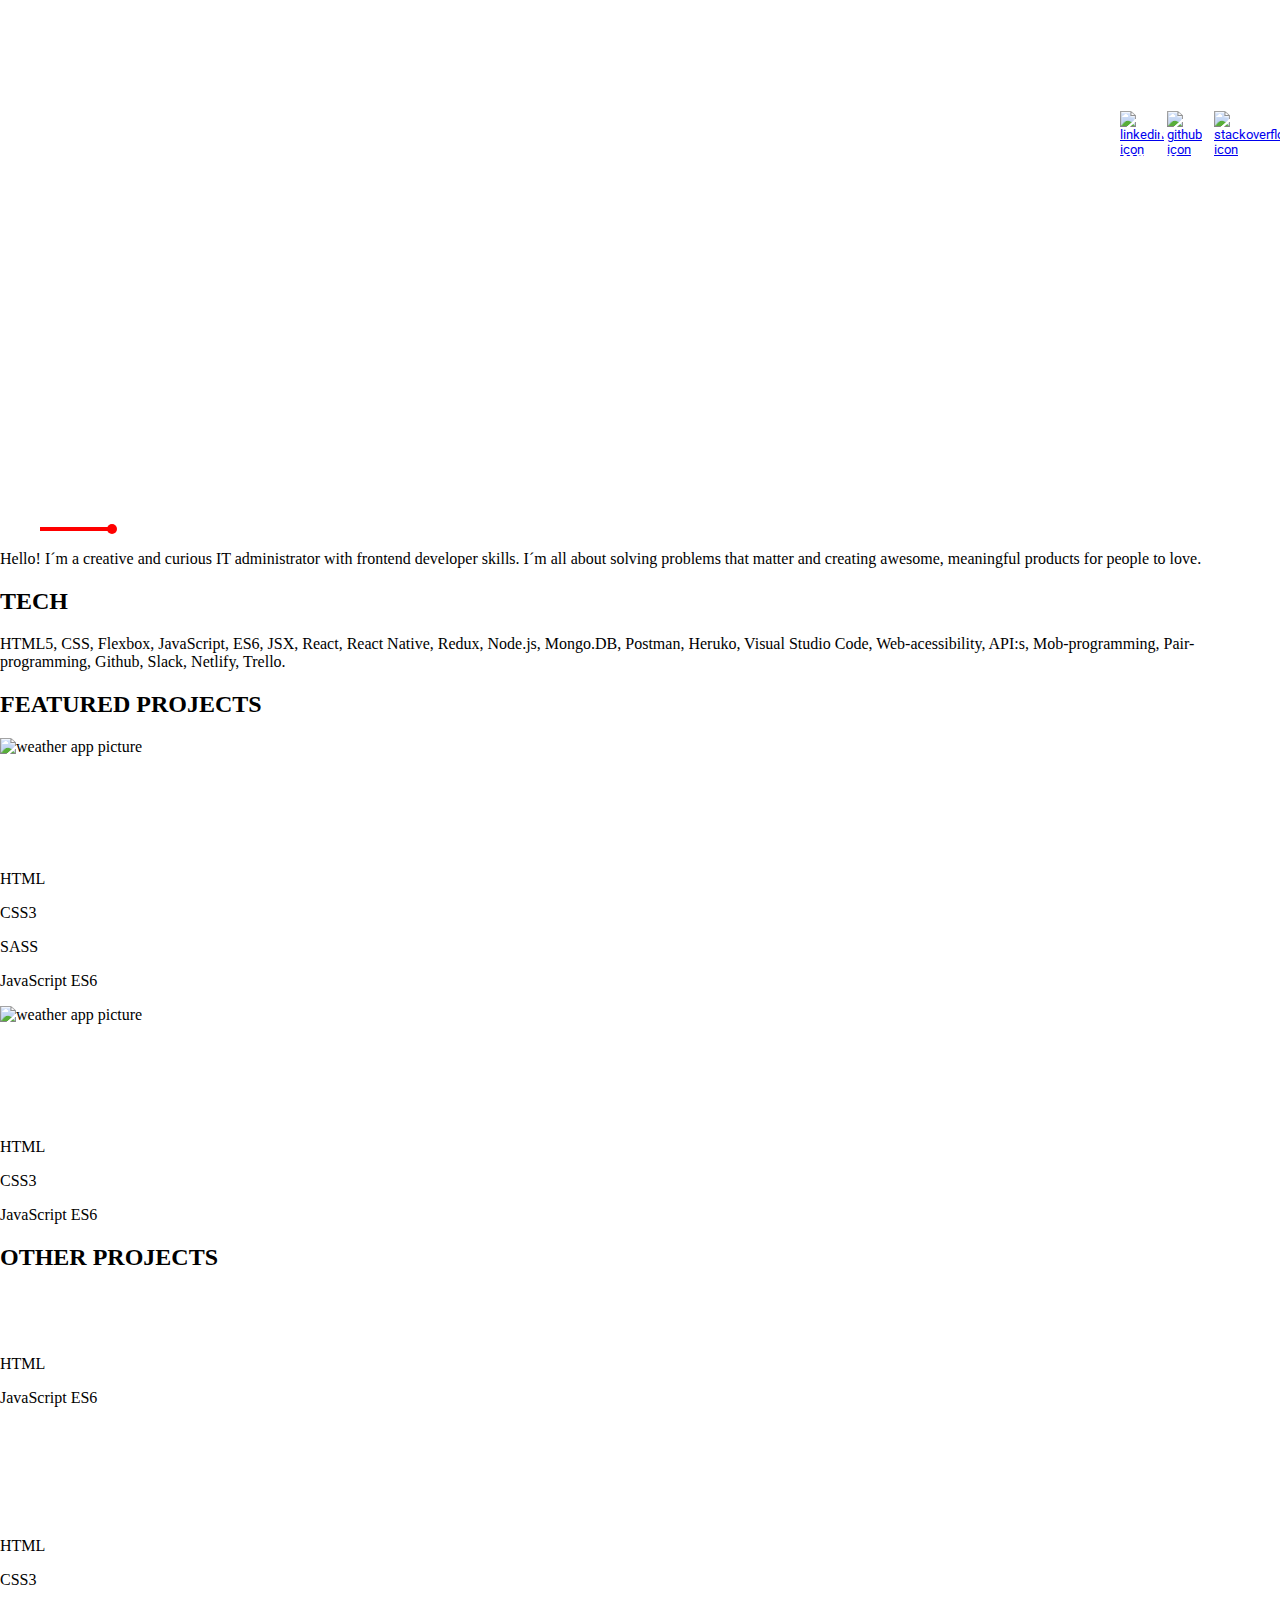
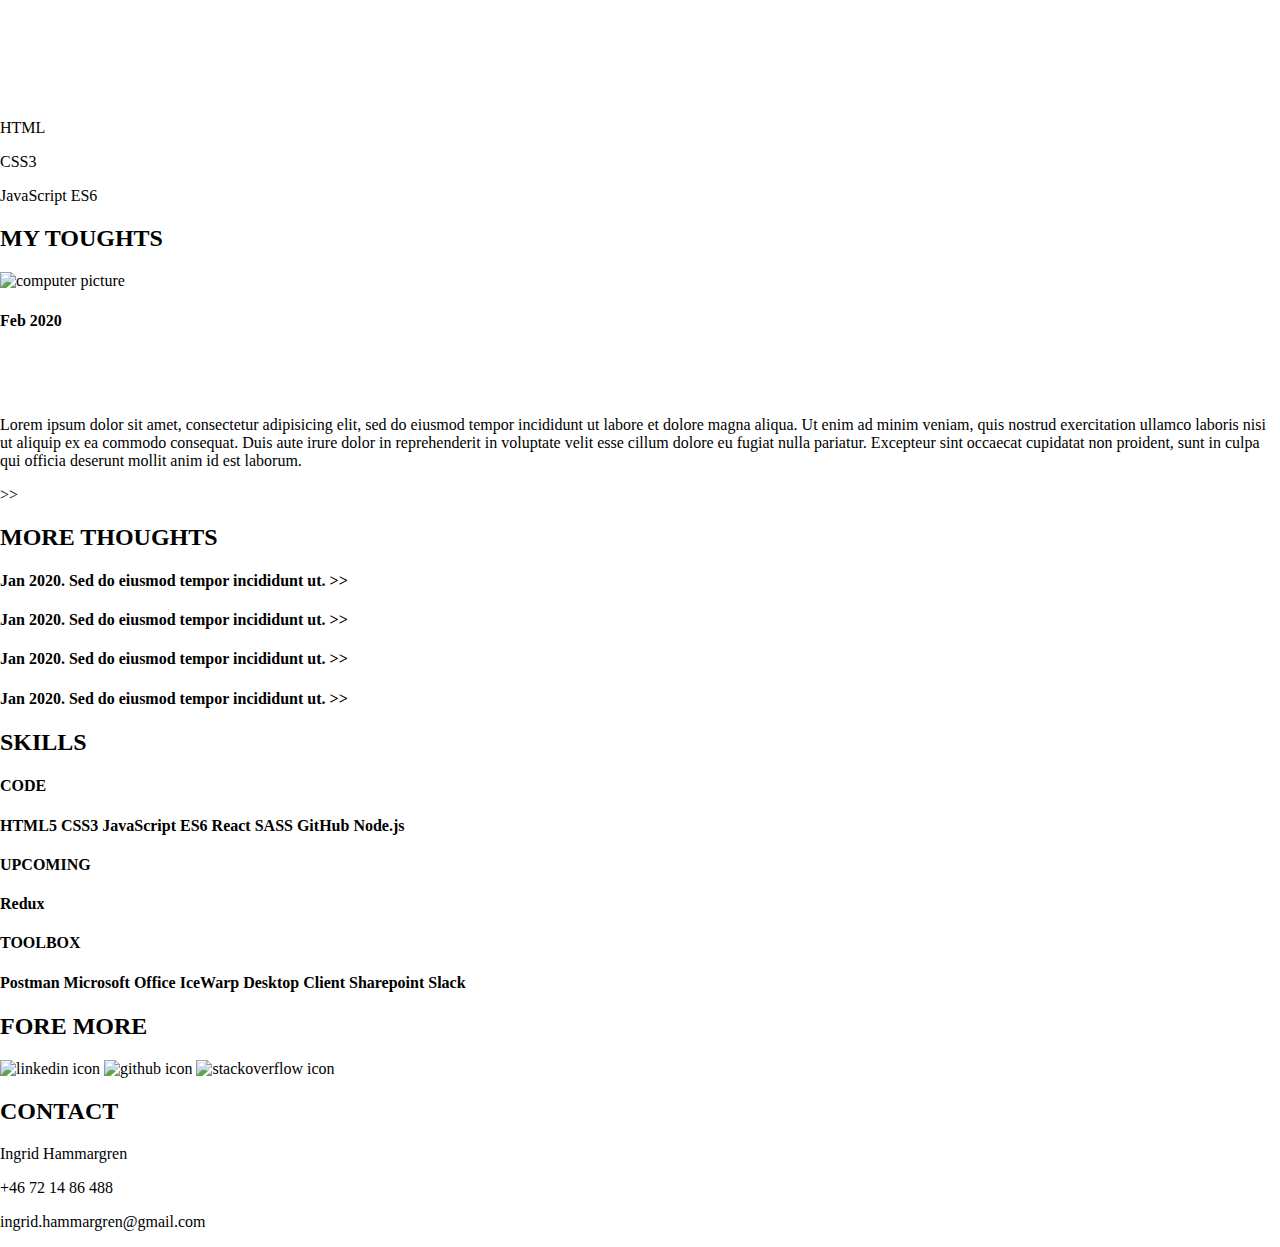
==== Code/index.html @ b9e6679a "added links to header-icons" ====
<!DOCTYPE html>
<html lang="en">

<head>
  <meta charset="UTF-8">
  <meta name="viewport" content="width=device-width, initial-scale=1.0">
  <title>My portfolio</title>
  <link rel="stylesheet" href="style.css">
  <link href="https://fonts.googleapis.com/css?family=Montserrat|Roboto&display=swap" rel="stylesheet">
</head>

<body>

  <header>
    <div class="icons">
      <a class="icon" href="https://www.linkedin.com/in/ingrid-hammargren-bbab73195/"><img
          src="images/iconmonstr-linkedin-1.png" alt="linkedin icon"></a>
      <a class="icon" href="https://github.com/ingrid2019-ism"><img src="images/github.png" alt="github icon"></a>
      <a class="icon" href="https://stackoverflow.com/users/12673891/ingrid-hammargren"><img
          src="images/stackoverflow_icon.png" alt="stackoverflow icon"></a>
    </div>
    <div class="text-in-header">
      <div class="small-header">
        <h5>PORTFOLIO:</h5>
        <h5 class="bold">INGRID HAMMARGREN</h5>
      </div>
      <h1 class="style-heading">frontend developer</h1>
      <h3 class="bold">+ crazy catlady</h3>
    </div>
    <img class="profile-pic" src="images/profilbild (2).PNG" alt="profile picture">
  </header>

  <section class="summary-section">
    <figure>
      <div class="line"></div>
      <div class="circle"></div>
    </figure>
    <p>Hello! I´m a creative and curious IT administrator with frontend developer skills. I´m all about solving problems
      that matter and creating awesome, meaningful products for people to love.
    </p>
  </section>

  <section class="tech-section">
    <h2>TECH</h2>
    <p>HTML5, CSS, Flexbox, JavaScript, ES6, JSX, React, React Native, Redux, Node.js, Mongo.DB, Postman, Heruko, Visual
      Studio Code, Web-acessibility, API:s, Mob-programming, Pair-programming,
      Github, Slack, Netlify, Trello.
    </p>
  </section>

  <section class="featured-section">
    <h2>FEATURED PROJECTS</h2>
    <img src="images/weather_app.png" alt="weather app picture">
    <h3>WEATHER APP: Web app build in JavaScript using open weather API >></h3>
    <p>HTML</p>
    <p>CSS3</p>
    <p>SASS</p>
    <p>JavaScript ES6</p>
    <img src="images/weather_app.png" alt="weather app picture">
    <h3>CLUEDO GAME: A piece of the classic board game Cluedo build in JavaScript >></h3>
    <p>HTML</p>
    <p>CSS3</p>
    <p>JavaScript ES6</p>
  </section>

  <section class="other-projects">
    <h2>OTHER PROJECTS</h2>
    <h3>PIZZA BOT: A little text-based bot build in JavaScript >></h3>
    <p>HTML</p>
    <p>JavaScript ES6</p>
    <h3>BUSINESS SITE: A business one pager website build in HTML and CSS >></h3>
    <p>HTML</p>
    <p>CSS3</p>
    <h3>A PROJECT: Lorem ipsum dolor sit amet, consectetur adipisicing elit >> </h3>
    <p>HTML</p>
    <p>CSS3</p>
    <p>JavaScript ES6</p>
  </section>

  <section class="my-thoughts">
    <h2>MY TOUGHTS</h2>
    <img src="images/thoughts.png" alt="computer picture">
    <h4>Feb 2020</h4>
    <h3>How to stop being scared: Learning to love code</h3>
    <p>Lorem ipsum dolor sit amet, consectetur adipisicing elit, sed do eiusmod tempor incididunt ut labore et dolore
      magna aliqua. Ut enim ad minim veniam, quis nostrud exercitation ullamco laboris nisi ut aliquip ex ea commodo
      consequat.
      Duis aute irure dolor in reprehenderit in voluptate velit esse cillum dolore eu fugiat nulla pariatur. Excepteur
      sint
      occaecat cupidatat non proident, sunt in culpa qui officia deserunt mollit anim id est laborum.</p>
    <p>>></p>
    <h2>MORE THOUGHTS</h2>
    <h4>Jan 2020. Sed do eiusmod tempor incididunt ut. >></h4>
    <h4>Jan 2020. Sed do eiusmod tempor incididunt ut. >></h4>
    <h4>Jan 2020. Sed do eiusmod tempor incididunt ut. >></h4>
    <h4>Jan 2020. Sed do eiusmod tempor incididunt ut. >></h4>
  </section>

  <section class="skills-section">
    <h2>SKILLS</h2>
    <h4>CODE</h4>
    <h4>HTML5 CSS3 JavaScript ES6 React SASS GitHub Node.js</h4>
    <h4>UPCOMING</h4>
    <h4>Redux</h4>
    <h4>TOOLBOX </h4>
    <h4>Postman Microsoft Office IceWarp Desktop Client Sharepoint Slack</h4>
  </section>

  <section class="socialmedia-section">
    <h2>FORE MORE</h2>
    <img src="images/iconmonstr-linkedin-1_red.png" alt="linkedin icon">
    <img src="images/github_red.png" alt="github icon">
    <img src="images/stackoverflow_red.png" alt="stackoverflow icon">
  </section>

  <footer>
    <h2>CONTACT</h2>
    <p>Ingrid Hammargren</p>
    <p>+46 72 14 86 488</p>
    <p>ingrid.hammargren@gmail.com</p>
  </footer>

</body>

</html>
---- Code/style.css ----
/* font-family: 'Roboto', ;
    font-family: 'Montserrat', ;*/

body {
  margin: 0px;
}    

header {
  display: flex;
  flex-direction: column;
  align-items: flex-end;
  height: 508px;

  background-image: url("images/headerimg1.png");
  background-repeat: no-repeat, repeat;
  background: cover;
  position: relative;
  margin: 0px;
}

.icons {
  display: flex;
  justify-content: flex-end;
  height: 60px;
  padding-top: 100px;
  padding-right: 30px;
}  

.icon {
  width: 20px;
  height: 20px;
  padding: 8px;
  border: 3px solid #FFFFFF;
  border-radius: 50%;
  opacity: 1;
  margin-right: 5px;
}

.text-in-header {
  display: flex;
  flex-direction: column;
  align-items: flex-start;
}

.small-header {
  display: flex;
  
}



h3 {
  margin: 0px;
}

header, h1, h3 {
  color: #ffffff ;
  font-family: 'Montserrat';
  font-size: 40px;
  text-align: left;
} 

.style-heading {
  font-weight: bold;
  top: 196px;
  left: 41px;
  width: 212px;
  height: 95px;
  opacity: 1;
}  

header, h5 {
color:#ffffff ;
font-family: 'Roboto';
font-size: 24px;
margin: 0px;
}

header, h5 {
  font-size: 13px;
}

.bold {
  font-weight: bold;
}

.profile-pic {
  height: 162px;
  width: 162px;
  border-radius: 50%;
  border: 3px white solid;
}


figure {
  width: 80px;
  display: flex;
  align-items: center;
}

.line {
  width: 70px;
  height: 4px;
  background: red;
}

.circle {
  width: 10px;
  height: 10px;
  border-radius: 50%;
  background: red;
  margin-left: -3px;
}
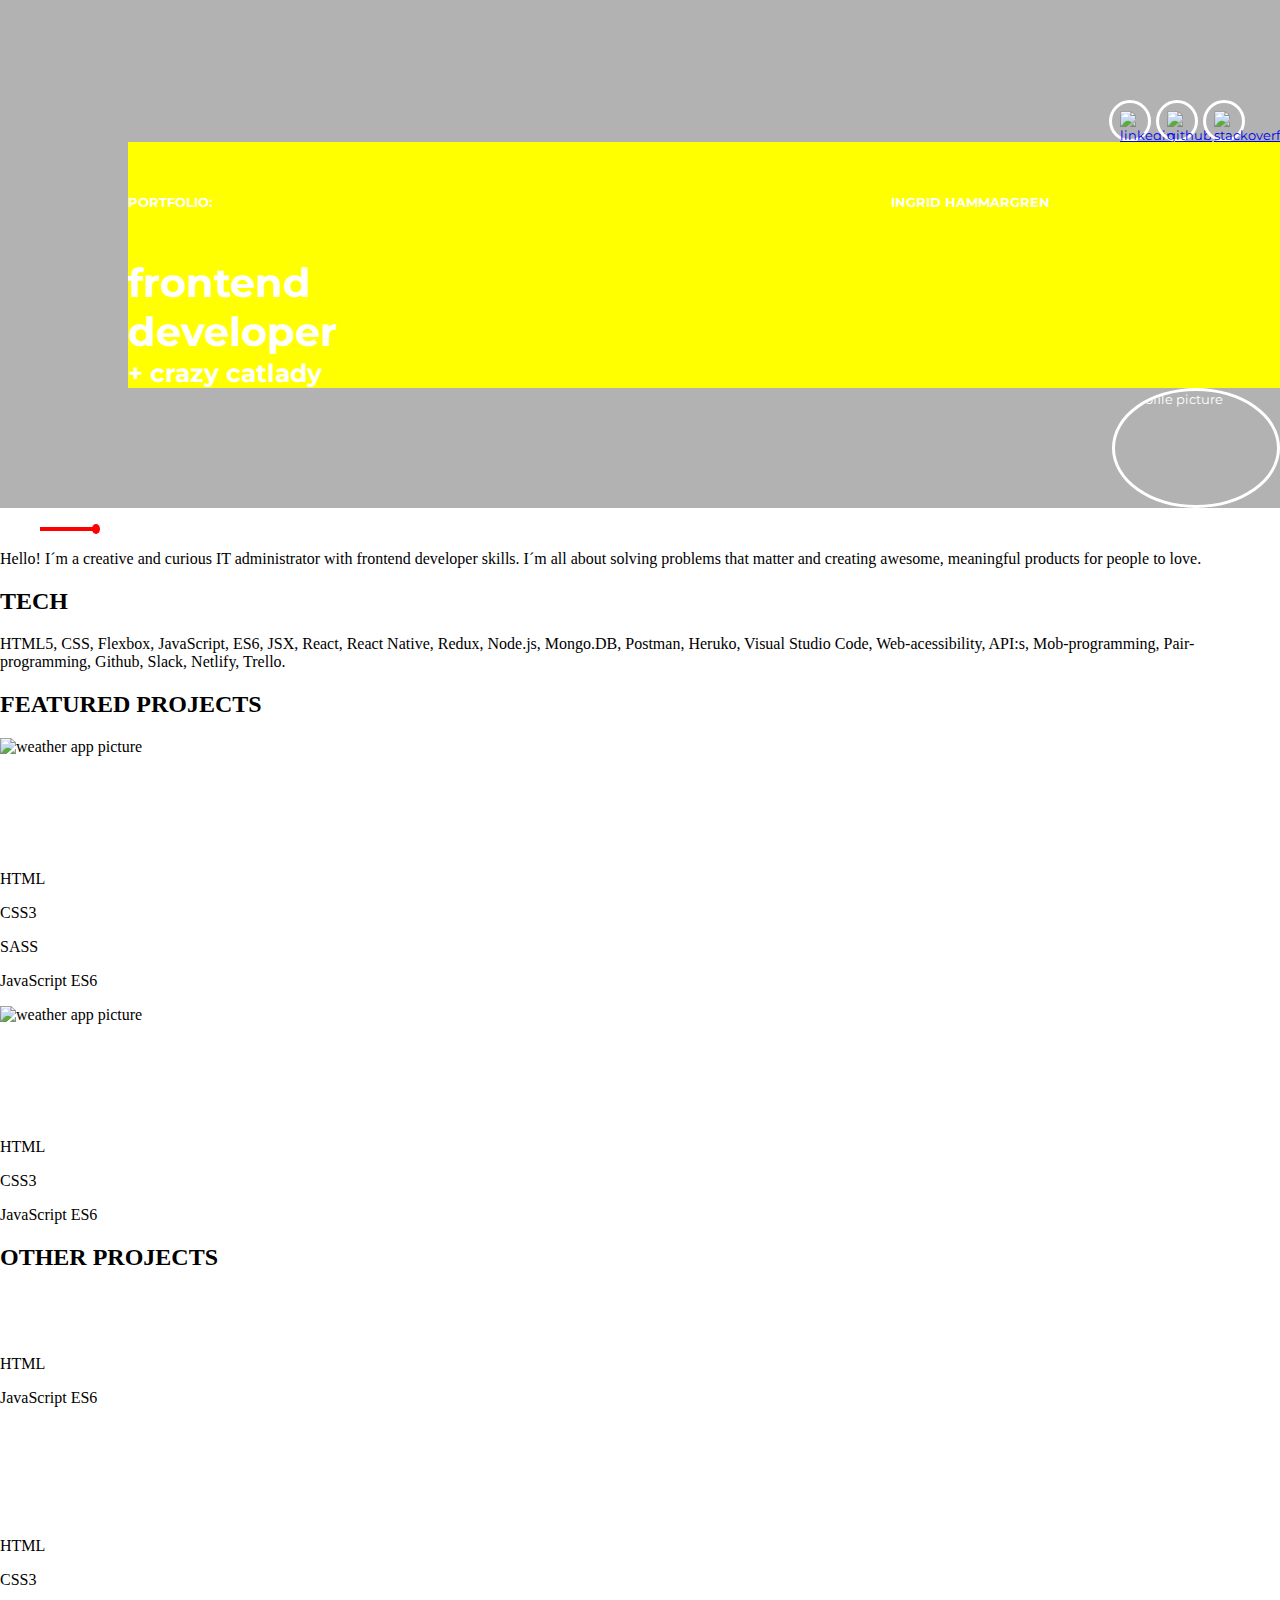
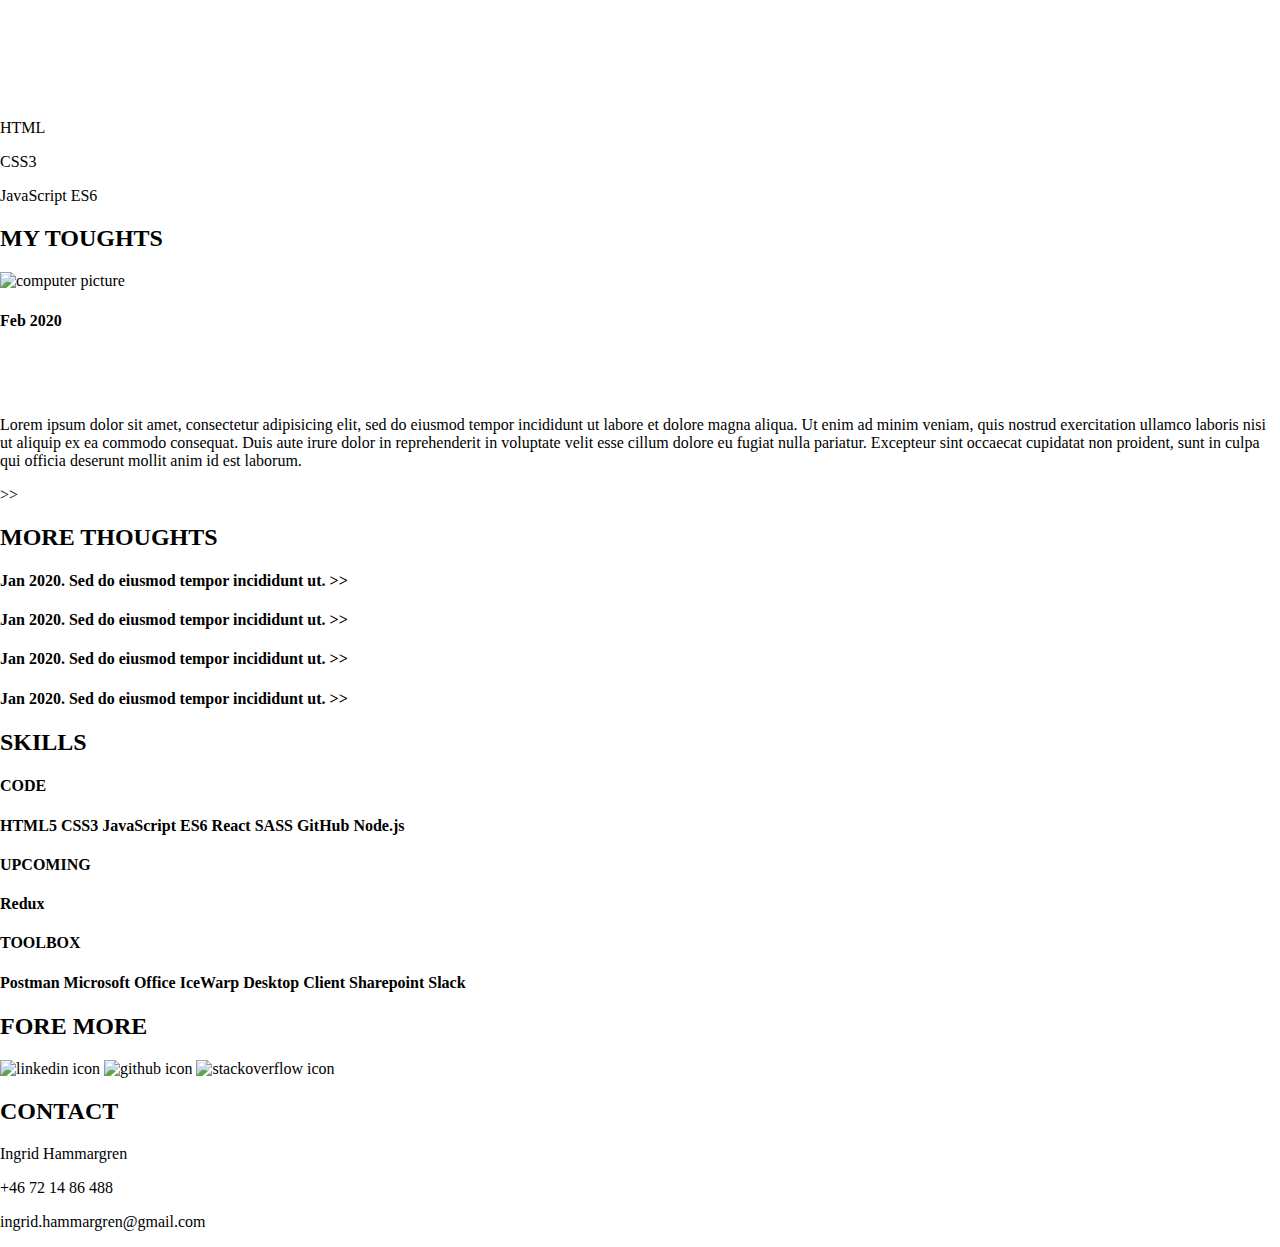
==== commit 5a64f19e: "added some styling to the header" ====
--- a/Code/index.html
+++ b/Code/index.html
@@ -22,7 +22,7 @@
     <div class="text-in-header">
       <div class="small-header">
         <h5>PORTFOLIO:</h5>
-        <h5 class="bold">INGRID HAMMARGREN</h5>
+        <h5>INGRID HAMMARGREN</h5>
       </div>
       <h1 class="style-heading">frontend developer</h1>
       <h3 class="bold">+ crazy catlady</h3>
@@ -31,11 +31,13 @@
   </header>
 
   <section class="summary-section">
-    <figure>
-      <div class="line"></div>
-      <div class="circle"></div>
-    </figure>
-    <p>Hello! I´m a creative and curious IT administrator with frontend developer skills. I´m all about solving problems
+
+    <p>
+      <figure>
+        <div class="line"></div>
+        <div class="circle"></div>
+      </figure>Hello! I´m a creative and curious IT administrator with frontend developer skills. I´m all about solving
+      problems
       that matter and creating awesome, meaningful products for people to love.
     </p>
   </section>
--- a/Code/style.css
+++ b/Code/style.css
@@ -11,12 +11,13 @@
   flex-direction: column;
   align-items: flex-end;
   height: 508px;
-
-  background-image: url("images/headerimg1.png");
+  background: linear-gradient(rgba(0, 0, 0, 0.3), rgba(0, 0, 0, 0.3)), url(images/headerimg1.png);
   background-repeat: no-repeat, repeat;
   background: cover;
   position: relative;
   margin: 0px;
+  
+
 }
 
 .icons {
@@ -40,13 +41,20 @@
 .text-in-header {
   display: flex;
   flex-direction: column;
-  align-items: flex-start;
+  justify-content: flex-start;
+  background-color: yellow;
+  width: 90%;
 }
 
 .small-header {
-  display: flex;
+display: flex;
+width: 80%;
+
+justify-content: space-between;
+margin-top: 30px;
+}
   
-}
+
 
 
 
@@ -68,6 +76,8 @@
   width: 212px;
   height: 95px;
   opacity: 1;
+  margin-bottom: 5px;
+}
 }  
 
 header, h5 {
@@ -83,6 +93,7 @@
 
 .bold {
   font-weight: bold;
+  font-size: 25px;
 }
 
 .profile-pic {
@@ -94,7 +105,7 @@
 
 
 figure {
-  width: 80px;
+  width: 60px;
   display: flex;
   align-items: center;
 }
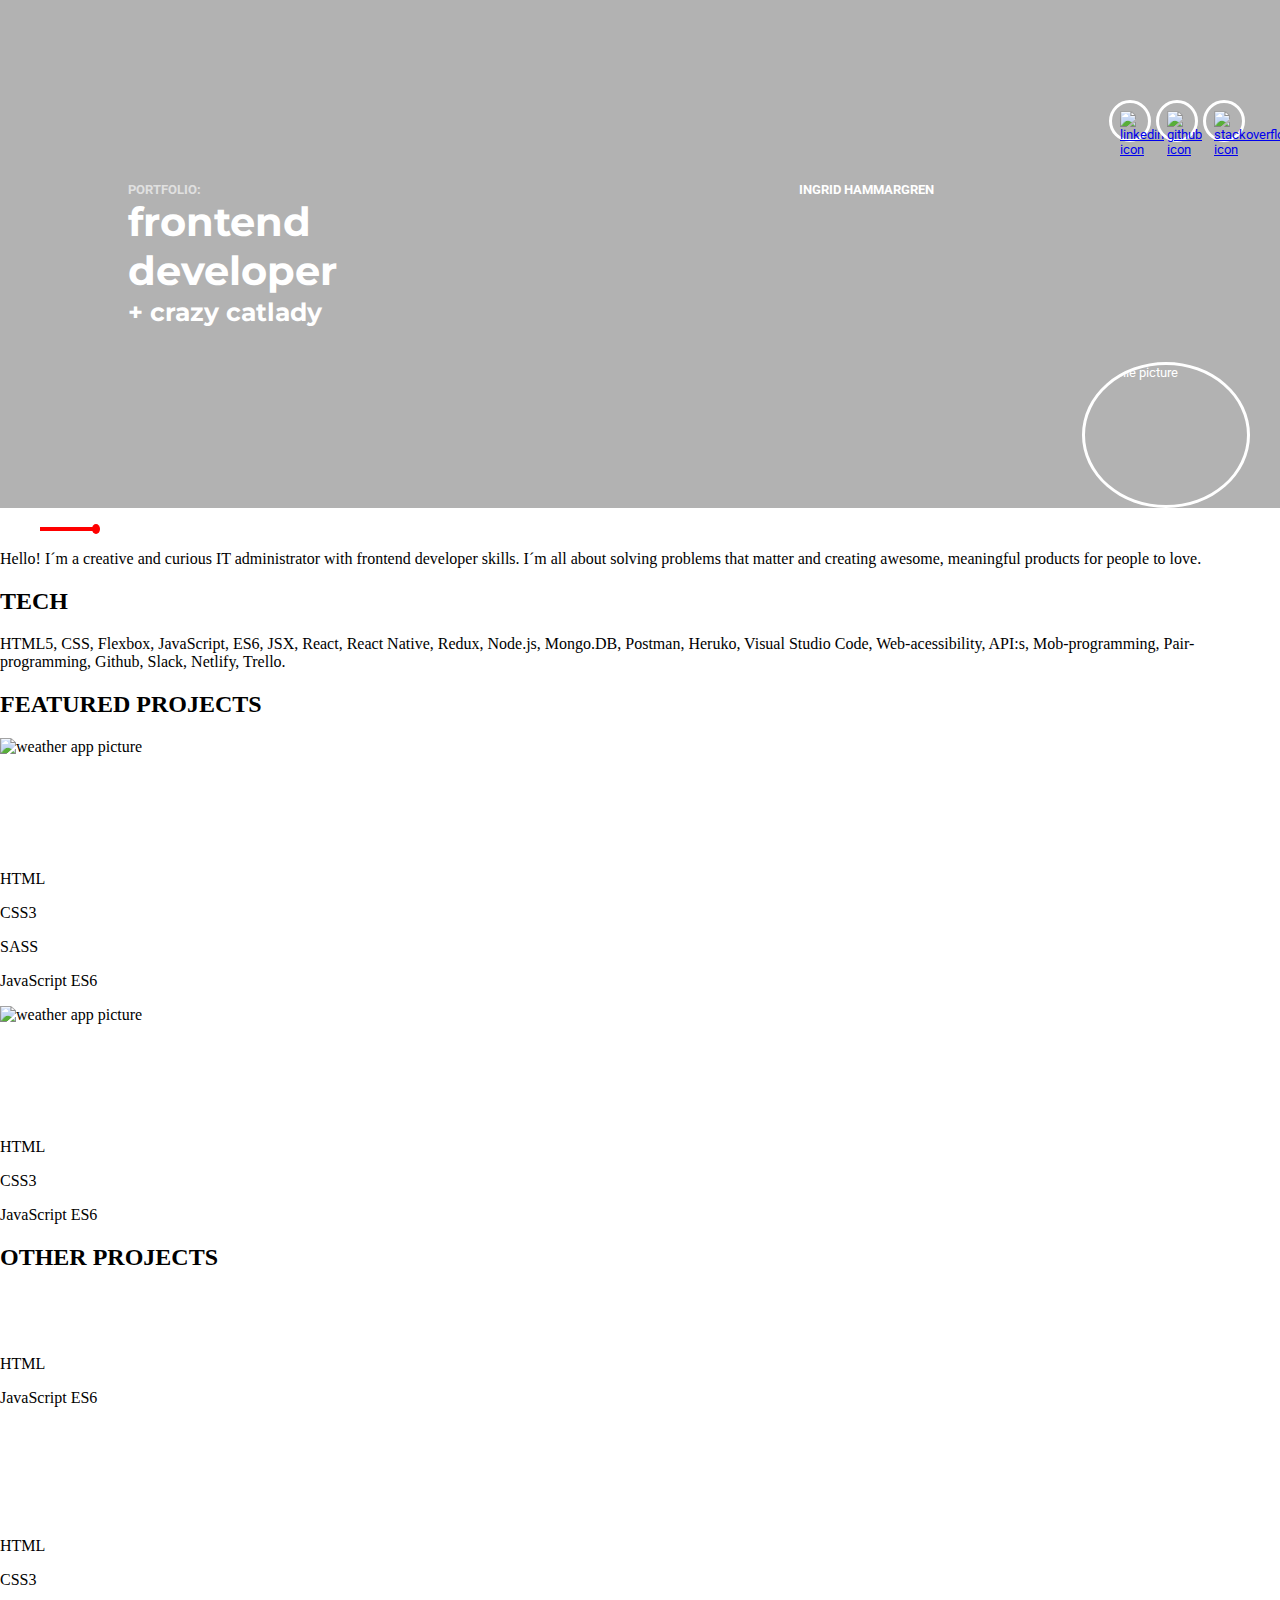
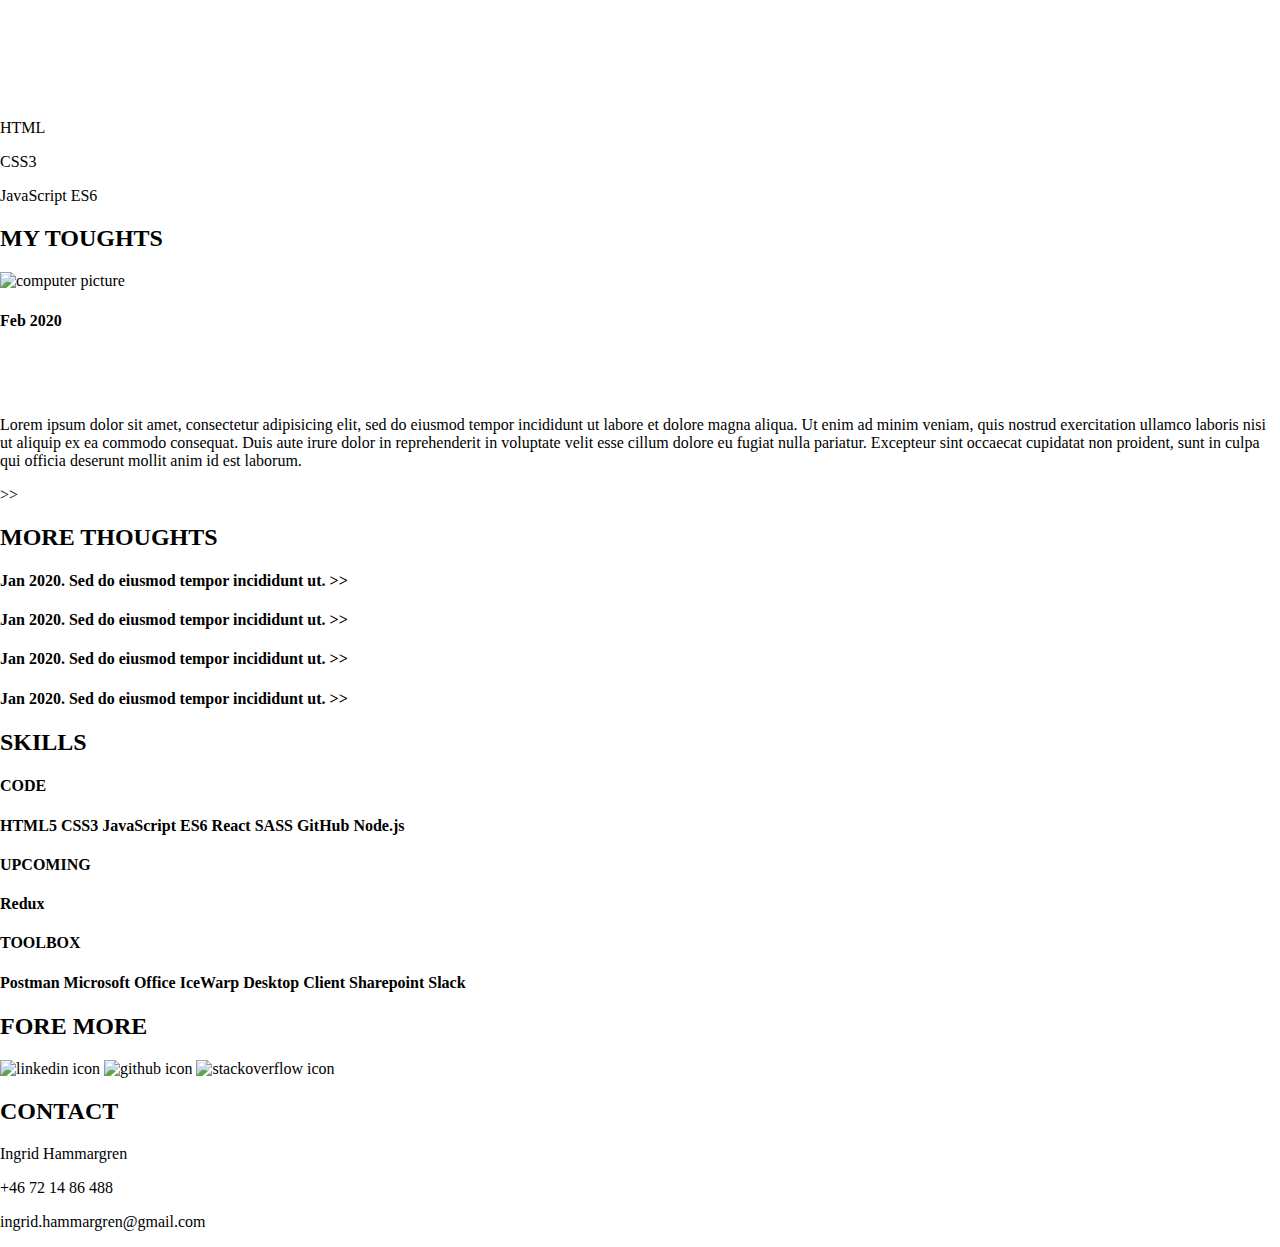
==== commit a262bca4: "done with header for mobile" ====
--- a/Code/index.html
+++ b/Code/index.html
@@ -21,7 +21,7 @@
     </div>
     <div class="text-in-header">
       <div class="small-header">
-        <h5>PORTFOLIO:</h5>
+        <h5 class="opacity">PORTFOLIO:</h5>
         <h5>INGRID HAMMARGREN</h5>
       </div>
       <h1 class="style-heading">frontend developer</h1>
--- a/Code/style.css
+++ b/Code/style.css
@@ -42,19 +42,22 @@
   display: flex;
   flex-direction: column;
   justify-content: flex-start;
-  background-color: yellow;
+ 
   width: 90%;
 }
 
 .small-header {
+
 display: flex;
-width: 80%;
-
+width: 70%;
+align-items: flex-start;
 justify-content: space-between;
 margin-top: 30px;
 }
   
-
+.opacity {
+  opacity: 60%;
+}
 
 
 
@@ -70,15 +73,19 @@
 } 
 
 .style-heading {
+  
   font-weight: bold;
   top: 196px;
   left: 41px;
   width: 212px;
   height: 95px;
   opacity: 1;
+  margin-top: 0px;
   margin-bottom: 5px;
 }
-}  
+ .small-header, h5 {
+
+ }
 
 header, h5 {
 color:#ffffff ;
@@ -97,10 +104,14 @@
 }
 
 .profile-pic {
+ 
   height: 162px;
   width: 162px;
   border-radius: 50%;
   border: 3px white solid;
+  margin-right: 30px;
+  margin-top: 35px;
+ 
 }
 
 
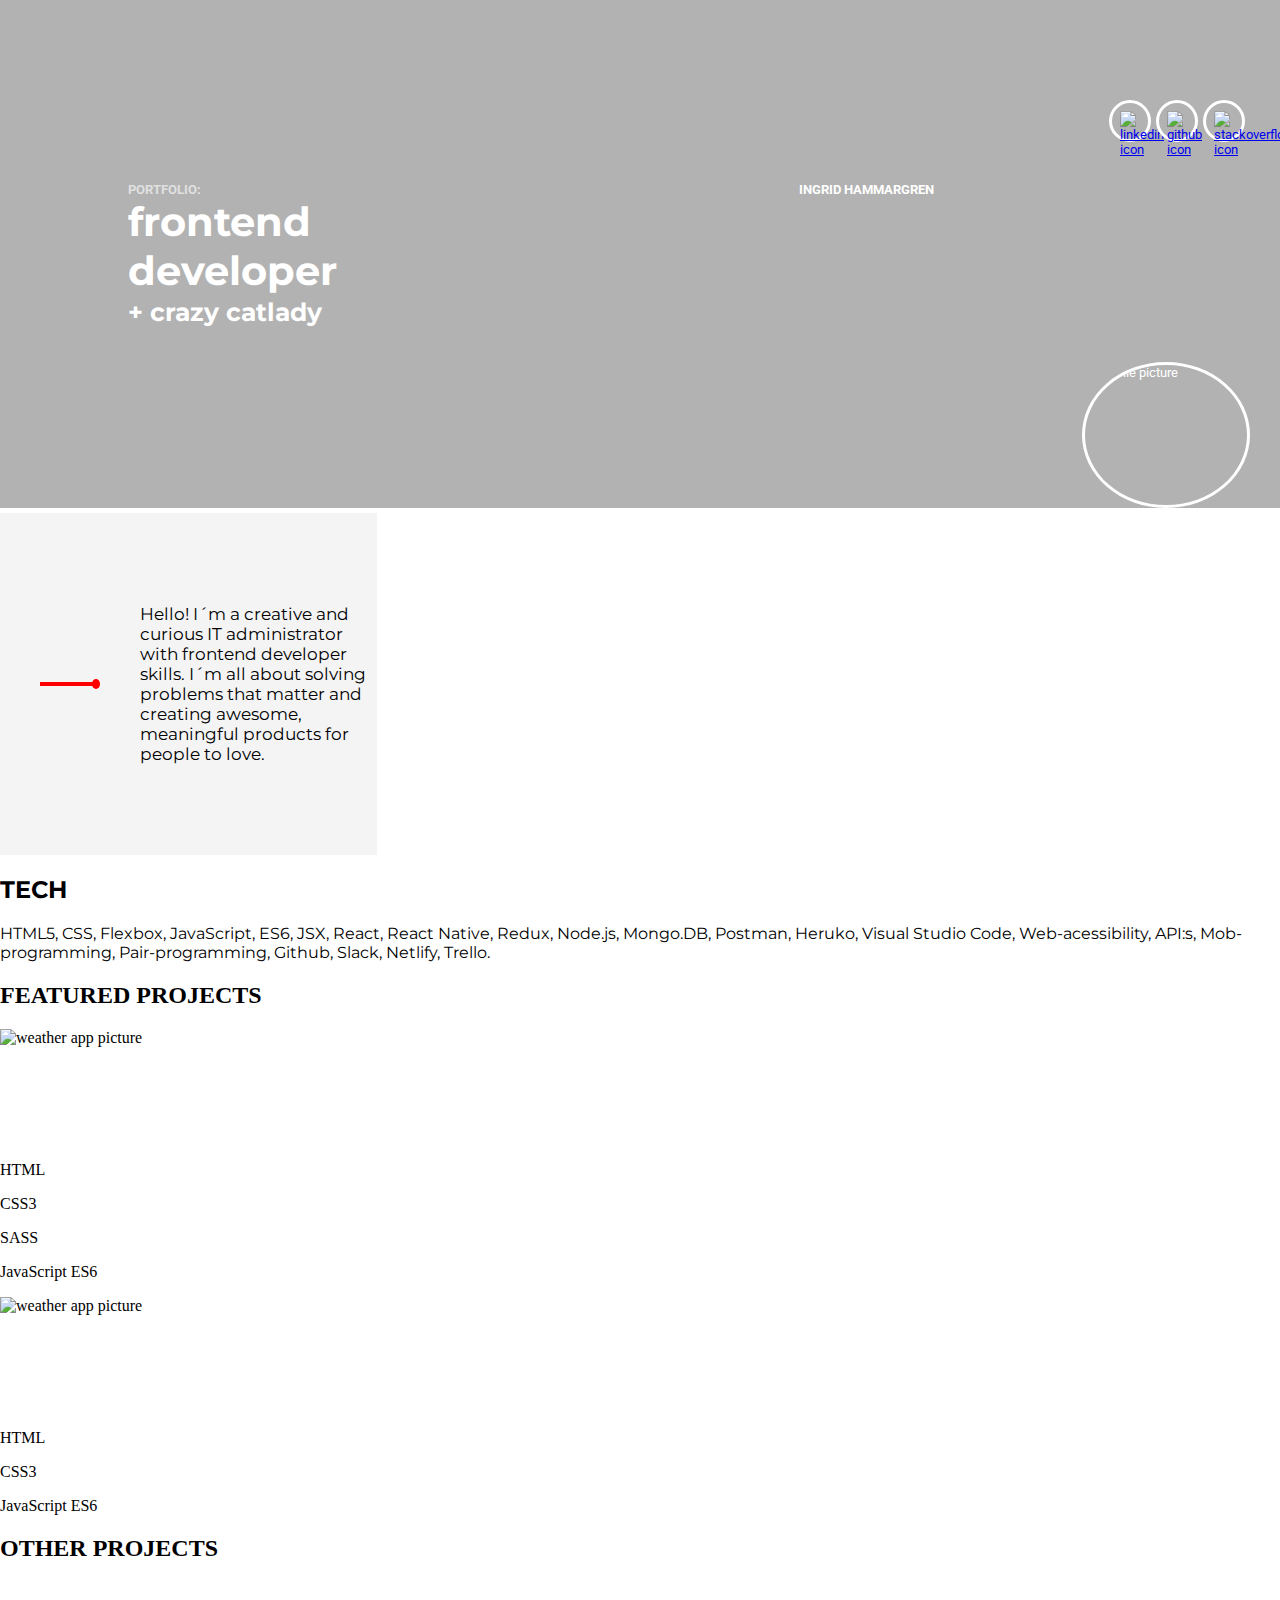
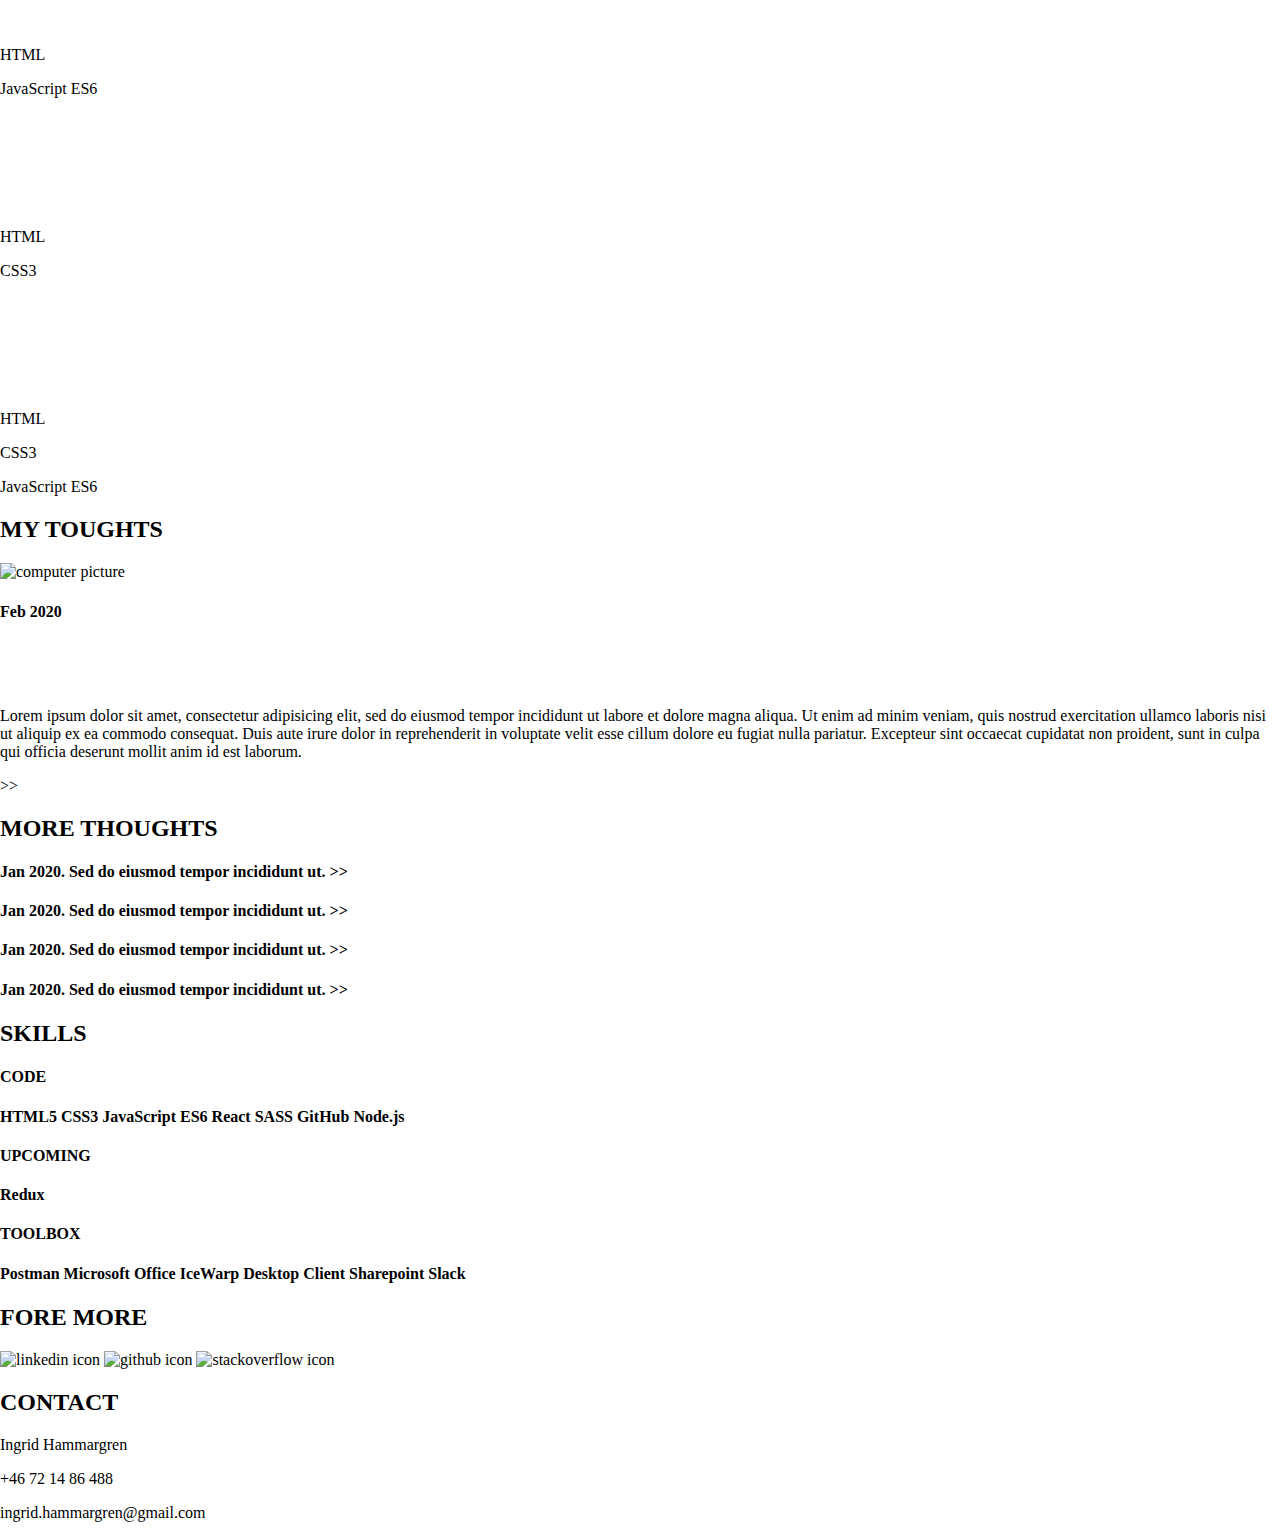
==== commit 1f53fcc2: "started with styling of summery section" ====
--- a/Code/index.html
+++ b/Code/index.html
@@ -30,7 +30,7 @@
     <img class="profile-pic" src="images/profilbild (2).PNG" alt="profile picture">
   </header>
 
-  <section class="summary-section">
+  <section class="summary-section grey">
 
     <p>
       <figure>
@@ -42,7 +42,7 @@
     </p>
   </section>
 
-  <section class="tech-section">
+  <section class="tech-section red">
     <h2>TECH</h2>
     <p>HTML5, CSS, Flexbox, JavaScript, ES6, JSX, React, React Native, Redux, Node.js, Mongo.DB, Postman, Heruko, Visual
       Studio Code, Web-acessibility, API:s, Mob-programming, Pair-programming,
--- a/Code/style.css
+++ b/Code/style.css
@@ -83,9 +83,7 @@
   margin-top: 0px;
   margin-bottom: 5px;
 }
- .small-header, h5 {
-
- }
+ 
 
 header, h5 {
 color:#ffffff ;
@@ -116,6 +114,7 @@
 
 
 figure {
+
   width: 60px;
   display: flex;
   align-items: center;
@@ -133,4 +132,22 @@
   border-radius: 50%;
   background: red;
   margin-left: -3px;
-}+}
+
+.grey {
+  background: #F4F4F4;
+  display: flex;
+  align-items: center;
+  justify-items: center;
+  width: 377px;
+  height: 342px;
+  font-family: Montserrat;
+  font-size: 17px;
+  margin-top: 5px;
+}
+
+.red {
+  font-family: Montserrat;
+
+}
+
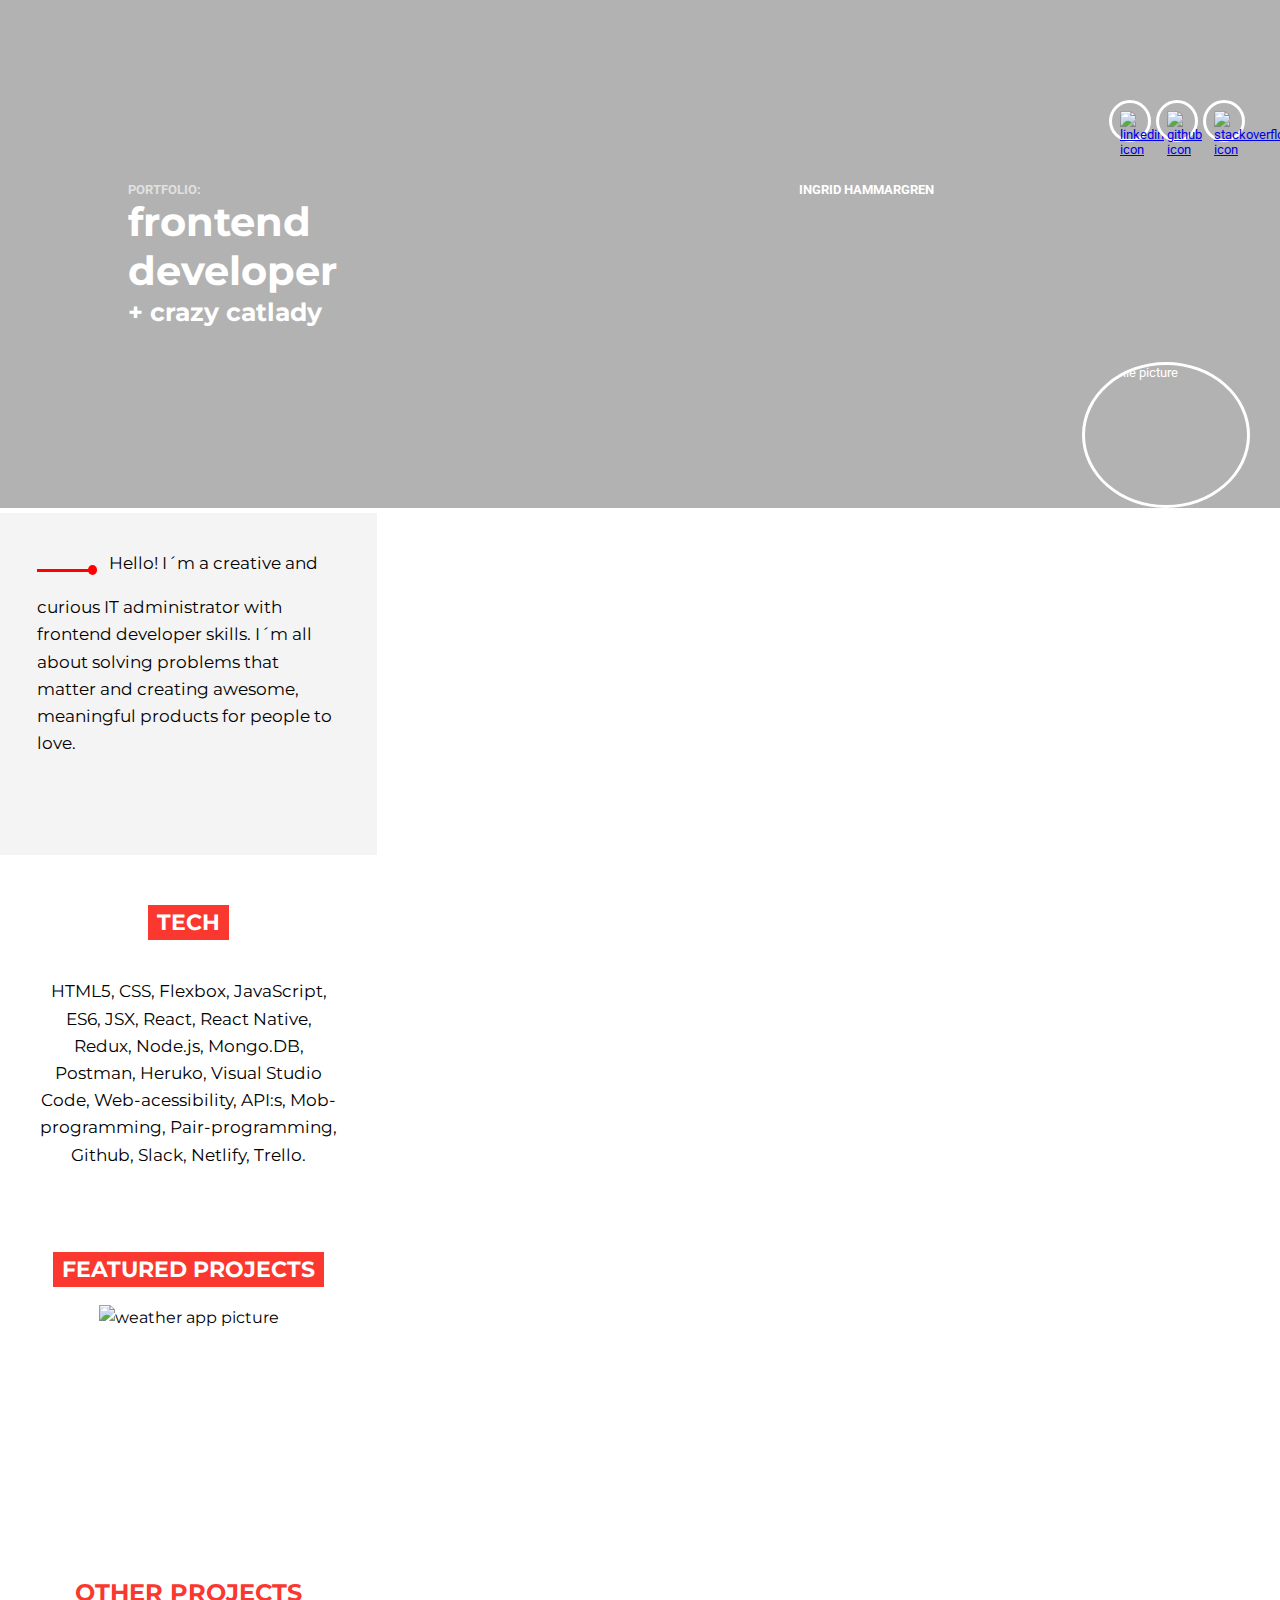
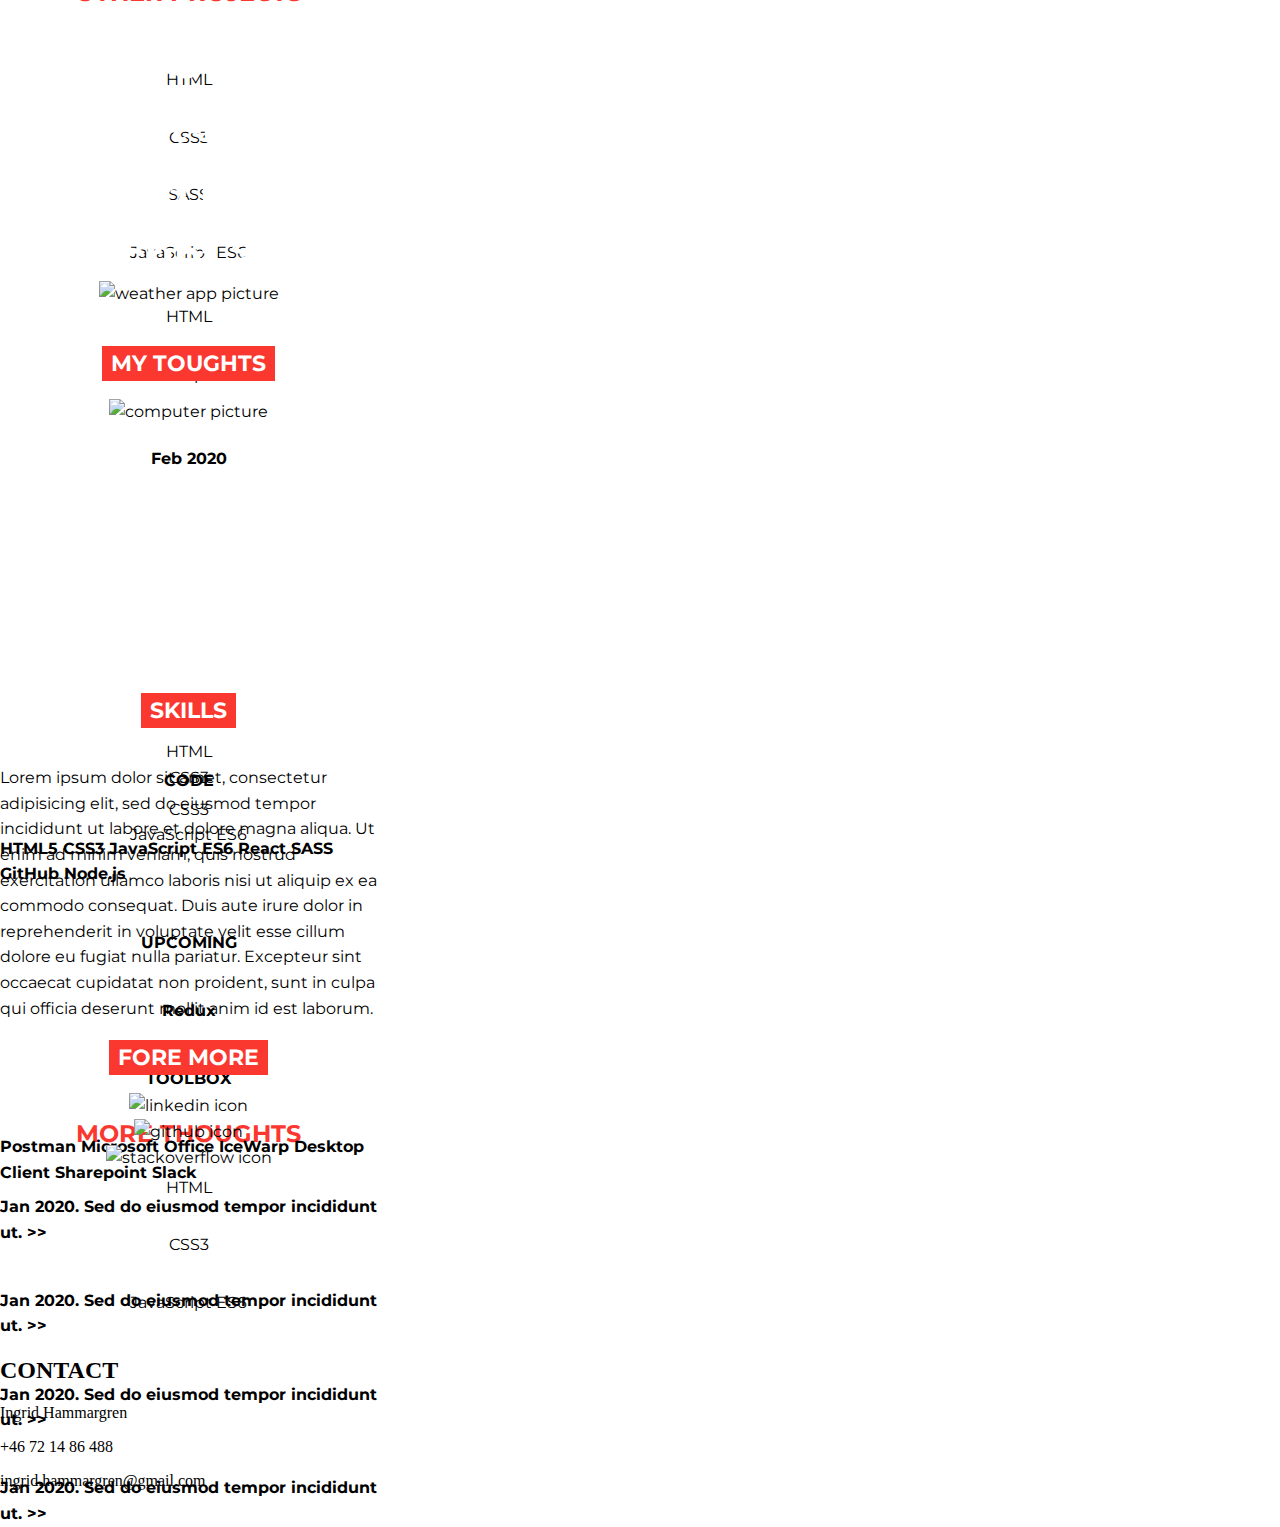
==== commit b3f7741f: "Started styling of headers/sections with same style" ====
--- a/Code/index.html
+++ b/Code/index.html
@@ -32,26 +32,34 @@
 
   <section class="summary-section grey">
 
-    <p>
-      <figure>
-        <div class="line"></div>
-        <div class="circle"></div>
-      </figure>Hello! I´m a creative and curious IT administrator with frontend developer skills. I´m all about solving
-      problems
-      that matter and creating awesome, meaningful products for people to love.
-    </p>
+
+
+    <div class="presentation">
+      <p class="decoration">
+        <figure>
+          <div class="line"></div>
+          <div class="circle"></div>
+        </figure>Hello! I´m a creative and
+      </p>
+      <p>curious IT administrator with frontend developer skills. I´m all
+        about solving problems that matter and creating awesome, meaningful products for people to love.
+      </p>
+    </div>
+
   </section>
 
-  <section class="tech-section red">
-    <h2>TECH</h2>
-    <p>HTML5, CSS, Flexbox, JavaScript, ES6, JSX, React, React Native, Redux, Node.js, Mongo.DB, Postman, Heruko, Visual
+
+  <section class="tech-section">
+    <h2 class="red-background">TECH</h2>
+    <p class="section-content">HTML5, CSS, Flexbox, JavaScript, ES6, JSX, React, React Native, Redux, Node.js, Mongo.DB,
+      Postman, Heruko, Visual
       Studio Code, Web-acessibility, API:s, Mob-programming, Pair-programming,
       Github, Slack, Netlify, Trello.
     </p>
   </section>
 
   <section class="featured-section">
-    <h2>FEATURED PROJECTS</h2>
+    <h2 class="red-background">FEATURED PROJECTS</h2>
     <img src="images/weather_app.png" alt="weather app picture">
     <h3>WEATHER APP: Web app build in JavaScript using open weather API >></h3>
     <p>HTML</p>
@@ -66,7 +74,7 @@
   </section>
 
   <section class="other-projects">
-    <h2>OTHER PROJECTS</h2>
+    <h2 class="red-solid">OTHER PROJECTS</h2>
     <h3>PIZZA BOT: A little text-based bot build in JavaScript >></h3>
     <p>HTML</p>
     <p>JavaScript ES6</p>
@@ -80,7 +88,7 @@
   </section>
 
   <section class="my-thoughts">
-    <h2>MY TOUGHTS</h2>
+    <h2 class="red-background">MY TOUGHTS</h2>
     <img src="images/thoughts.png" alt="computer picture">
     <h4>Feb 2020</h4>
     <h3>How to stop being scared: Learning to love code</h3>
@@ -91,7 +99,7 @@
       sint
       occaecat cupidatat non proident, sunt in culpa qui officia deserunt mollit anim id est laborum.</p>
     <p>>></p>
-    <h2>MORE THOUGHTS</h2>
+    <h2 class="red-solid">MORE THOUGHTS</h2>
     <h4>Jan 2020. Sed do eiusmod tempor incididunt ut. >></h4>
     <h4>Jan 2020. Sed do eiusmod tempor incididunt ut. >></h4>
     <h4>Jan 2020. Sed do eiusmod tempor incididunt ut. >></h4>
@@ -99,7 +107,7 @@
   </section>
 
   <section class="skills-section">
-    <h2>SKILLS</h2>
+    <h2 class="red-background">SKILLS</h2>
     <h4>CODE</h4>
     <h4>HTML5 CSS3 JavaScript ES6 React SASS GitHub Node.js</h4>
     <h4>UPCOMING</h4>
@@ -109,7 +117,7 @@
   </section>
 
   <section class="socialmedia-section">
-    <h2>FORE MORE</h2>
+    <h2 class="red-background">FORE MORE</h2>
     <img src="images/iconmonstr-linkedin-1_red.png" alt="linkedin icon">
     <img src="images/github_red.png" alt="github icon">
     <img src="images/stackoverflow_red.png" alt="stackoverflow icon">
--- a/Code/style.css
+++ b/Code/style.css
@@ -113,16 +113,22 @@
 }
 
 
+
+
 figure {
 
   width: 60px;
   display: flex;
   align-items: center;
+  margin-right: 12px;
+  float: left;
+  margin-top: 15px;
+  margin-left: 0px;
 }
 
 .line {
-  width: 70px;
-  height: 4px;
+  width: 58px;
+  height: 3px;
   background: red;
 }
 
@@ -134,20 +140,57 @@
   margin-left: -3px;
 }
 
-.grey {
-  background: #F4F4F4;
+.presentation {
+  /*margin: 30px;*/
+ margin: 20px 37px;
+font-size: 17px;
+line-height: 1.6;
+text-align: left;
+}
+
+.decoration {
+  margin-top: 10px;
+}
+
+section {
   display: flex;
   align-items: center;
   justify-items: center;
+  flex-direction: column;
   width: 377px;
   height: 342px;
   font-family: Montserrat;
-  font-size: 17px;
   margin-top: 5px;
+  line-height: 1.6;
+
+  
 }
 
-.red {
-  font-family: Montserrat;
+.grey {
+  background: #F4F4F4;
+ 
+}
+
+.red-background {
+  background: #FA382F;
+  color:#FFFFFF;
+  font-size: 22px;
+  padding: 0px 9px;
+  margin-top: 45px;
+}
+
+.red-solid {
+  color: #FA382F;
+  
 
 }
 
+.section-content {
+  margin: 20px 37px;
+  font-size: 17px;
+  line-height: 1.6;
+  
+}
+ .tech-section {
+   text-align: center;
+ }
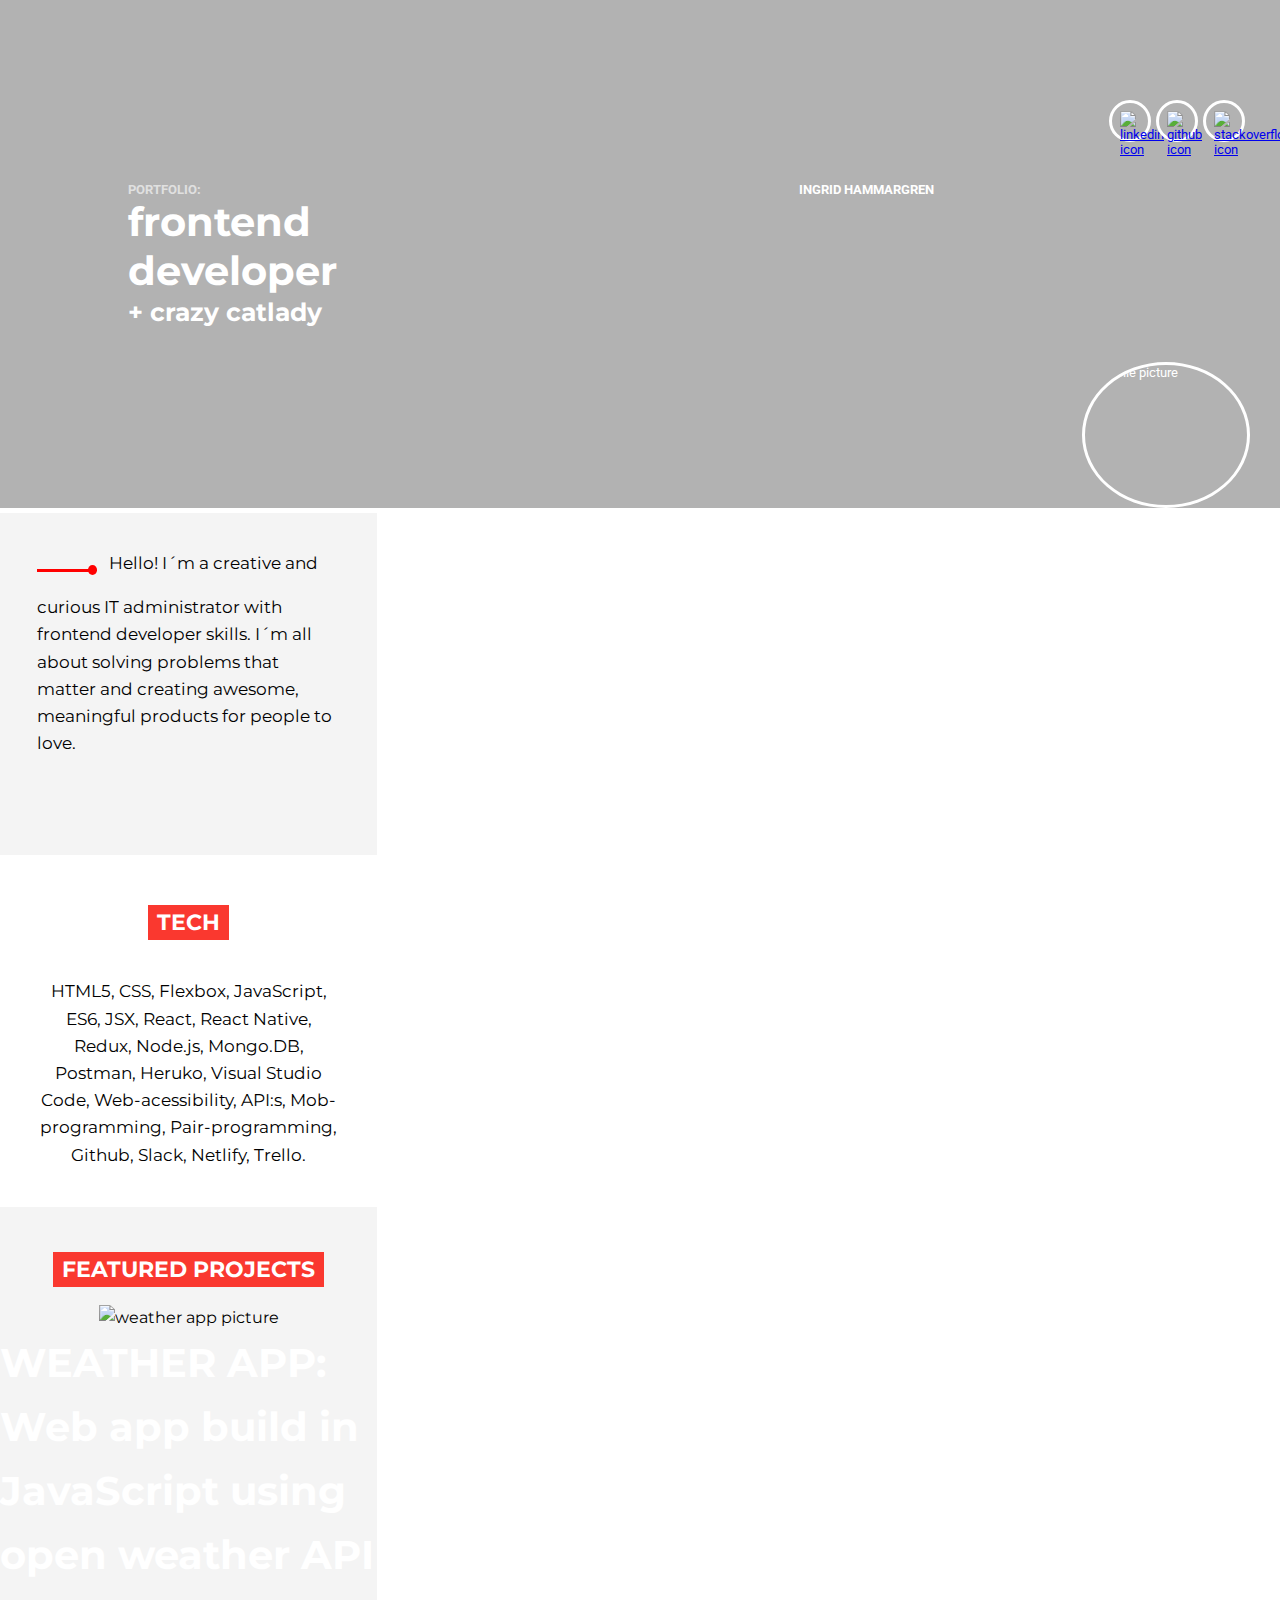
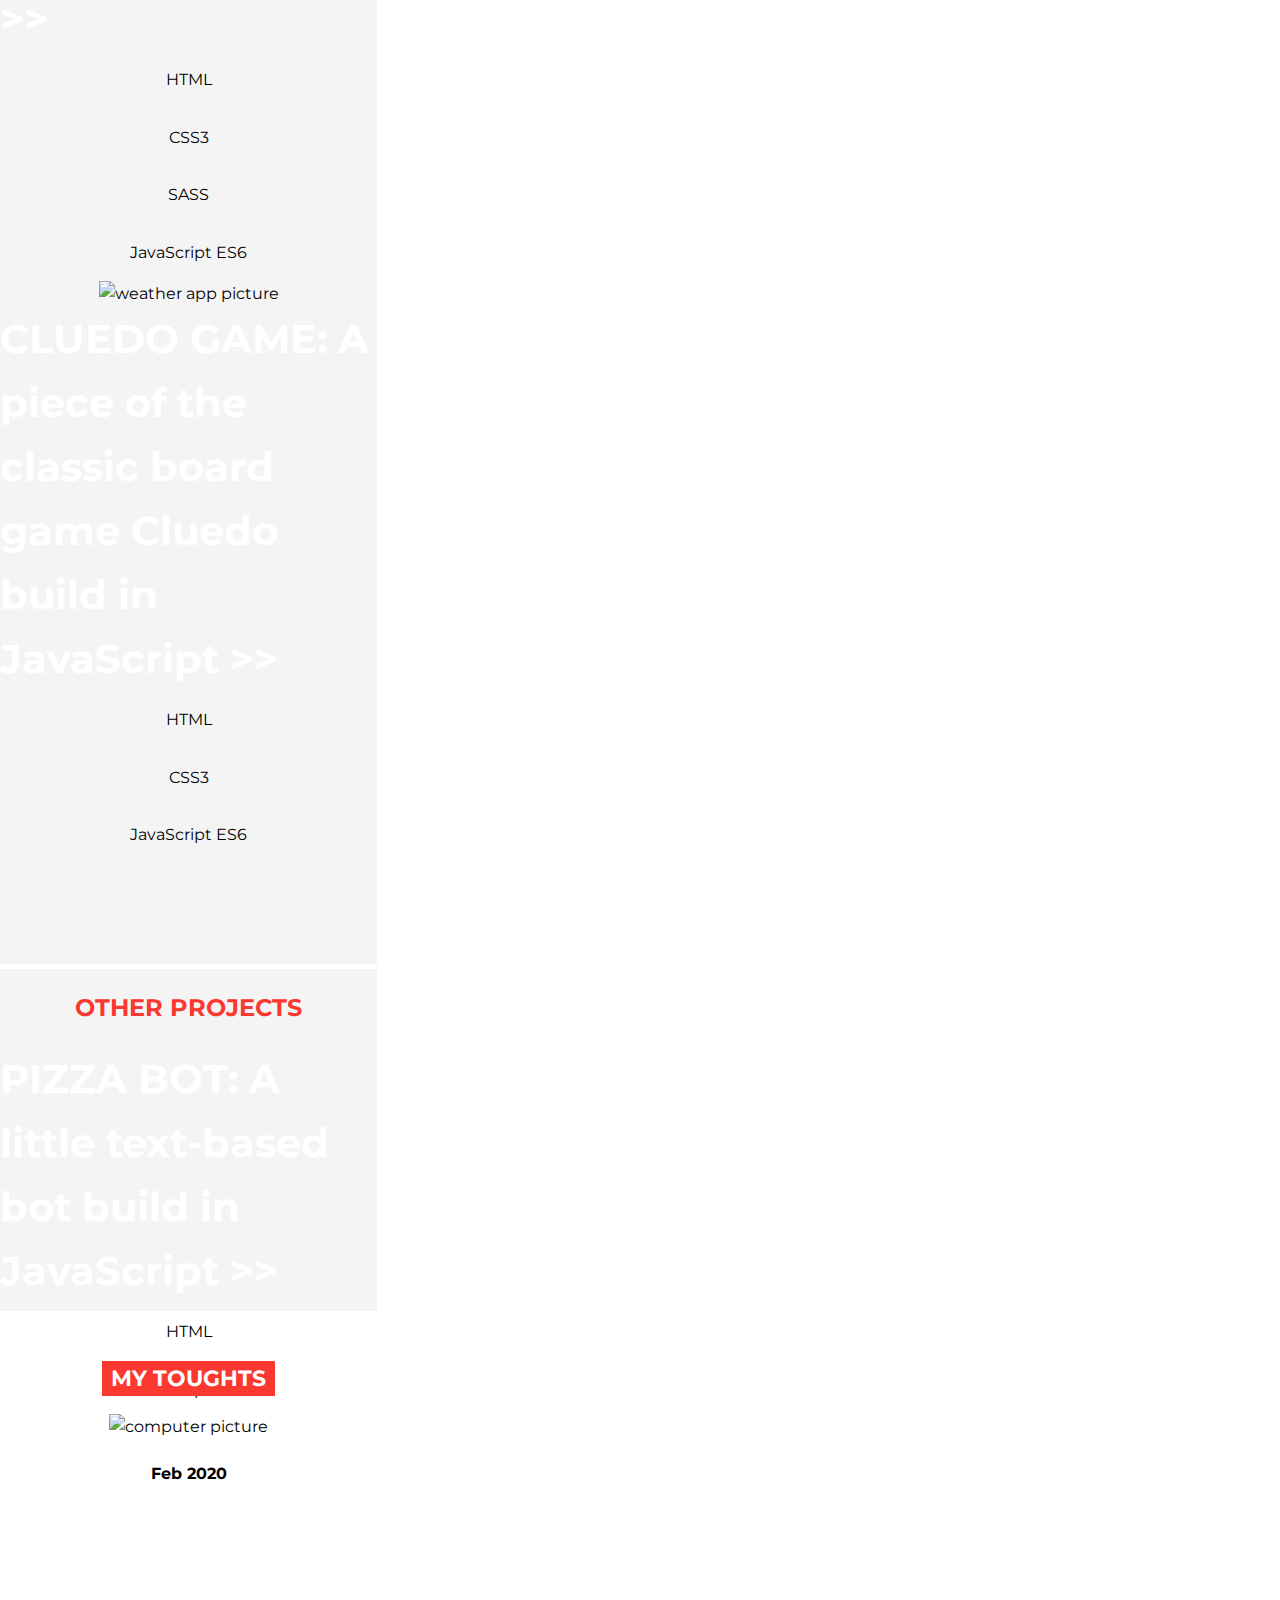
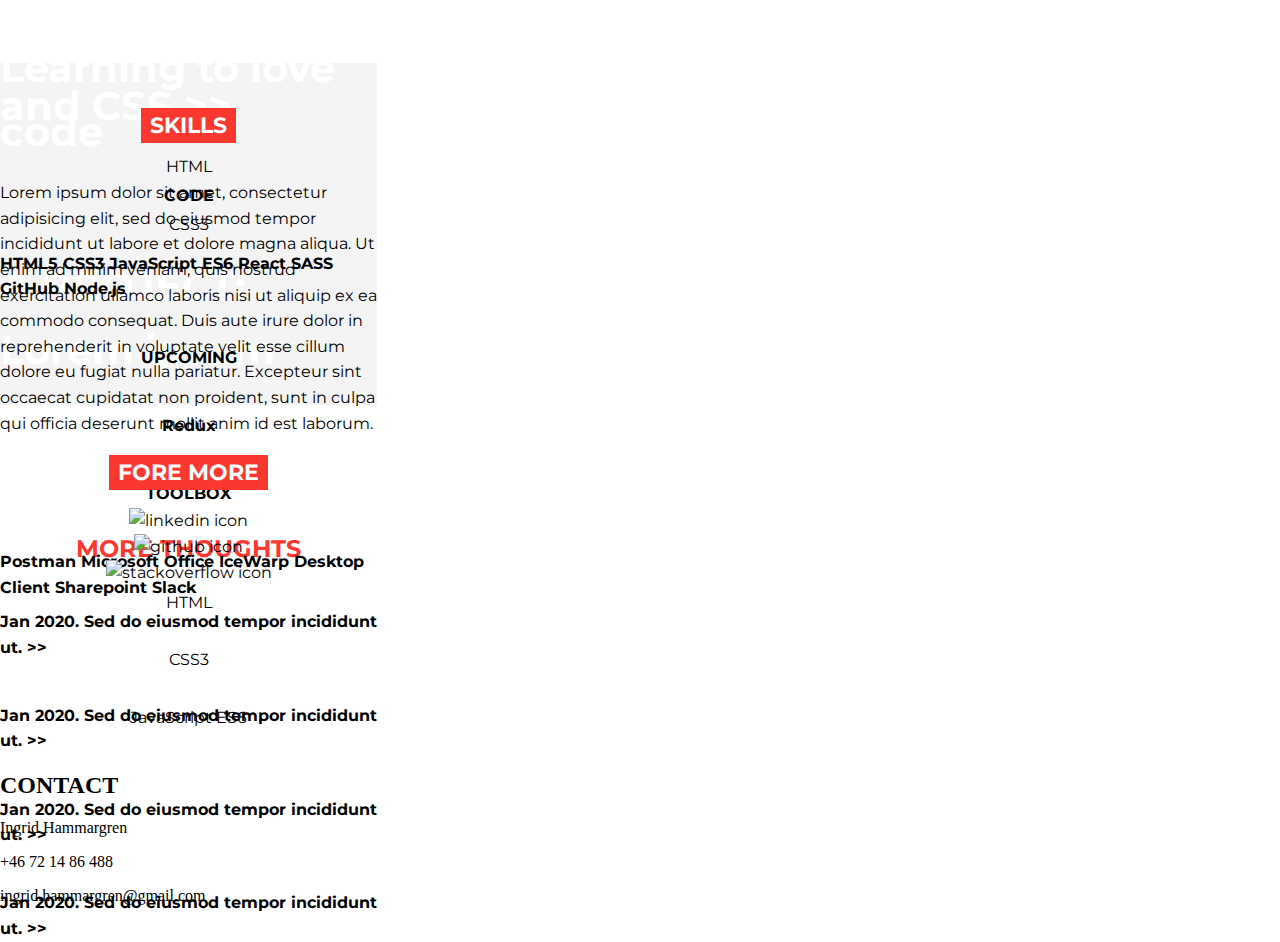
==== commit e9864f1b: "worked on the sections" ====
--- a/Code/index.html
+++ b/Code/index.html
@@ -58,7 +58,7 @@
     </p>
   </section>
 
-  <section class="featured-section">
+  <section class="featured-section grey">
     <h2 class="red-background">FEATURED PROJECTS</h2>
     <img src="images/weather_app.png" alt="weather app picture">
     <h3>WEATHER APP: Web app build in JavaScript using open weather API >></h3>
@@ -73,7 +73,7 @@
     <p>JavaScript ES6</p>
   </section>
 
-  <section class="other-projects">
+  <section class="other-projects grey">
     <h2 class="red-solid">OTHER PROJECTS</h2>
     <h3>PIZZA BOT: A little text-based bot build in JavaScript >></h3>
     <p>HTML</p>
@@ -106,7 +106,7 @@
     <h4>Jan 2020. Sed do eiusmod tempor incididunt ut. >></h4>
   </section>
 
-  <section class="skills-section">
+  <section class="skills-section grey">
     <h2 class="red-background">SKILLS</h2>
     <h4>CODE</h4>
     <h4>HTML5 CSS3 JavaScript ES6 React SASS GitHub Node.js</h4>
--- a/Code/style.css
+++ b/Code/style.css
@@ -161,9 +161,12 @@
   height: 342px;
   font-family: Montserrat;
   margin-top: 5px;
-  line-height: 1.6;
+  line-height: 1.6;  
+}
 
-  
+.featured-section {
+  width: 377px;
+  height: 1357px;
 }
 
 .grey {
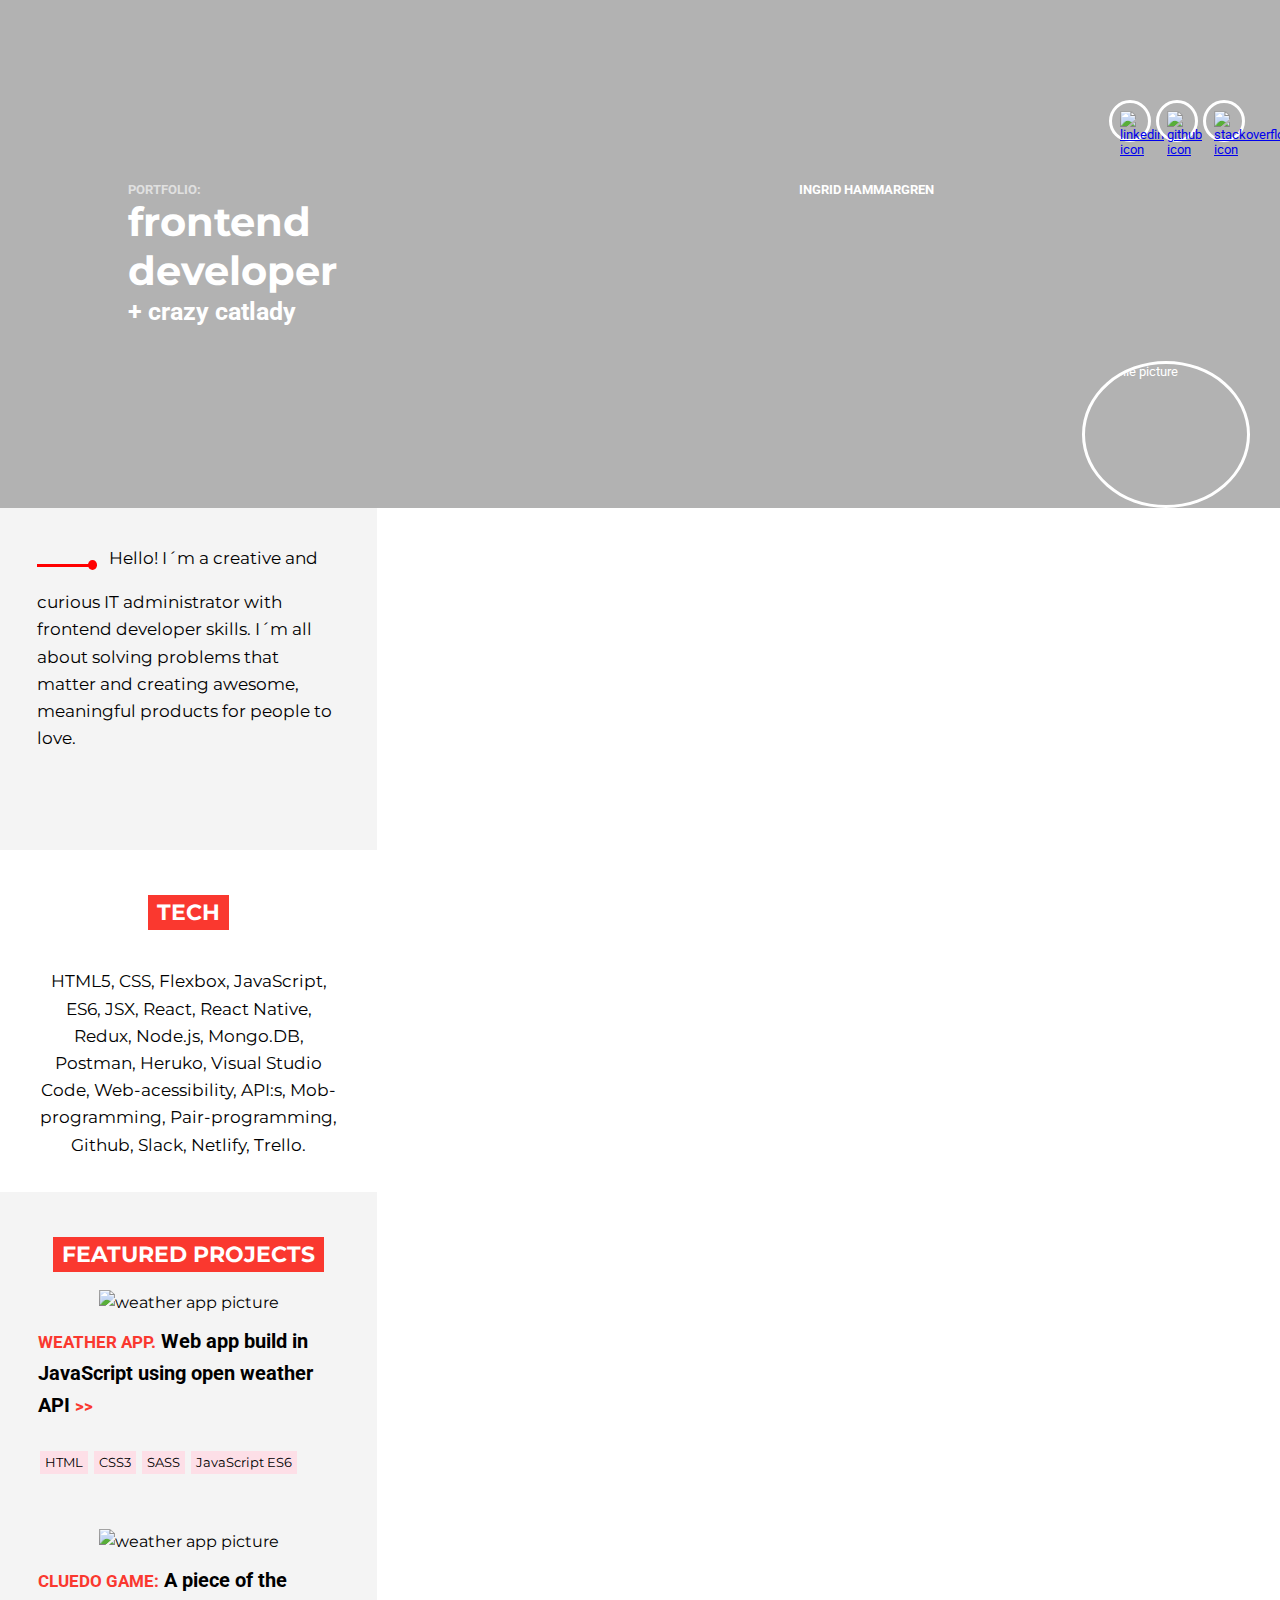
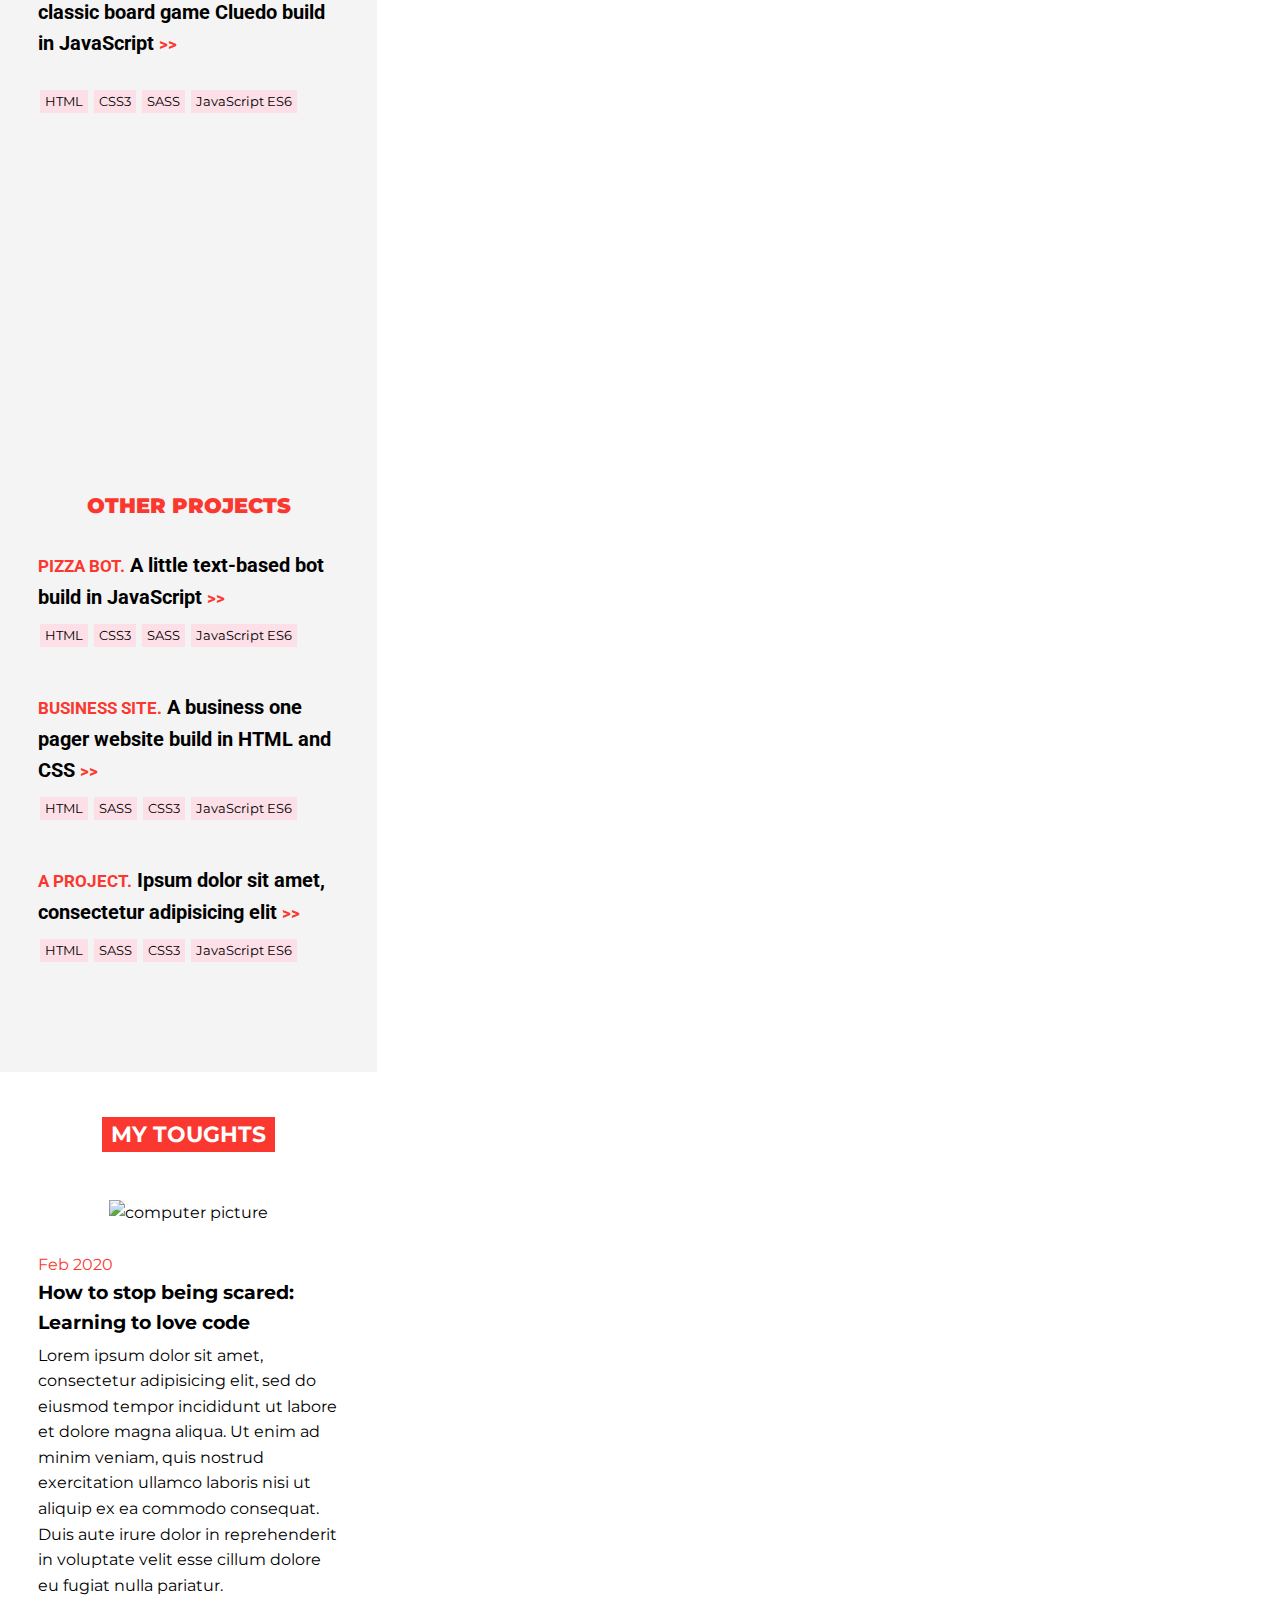
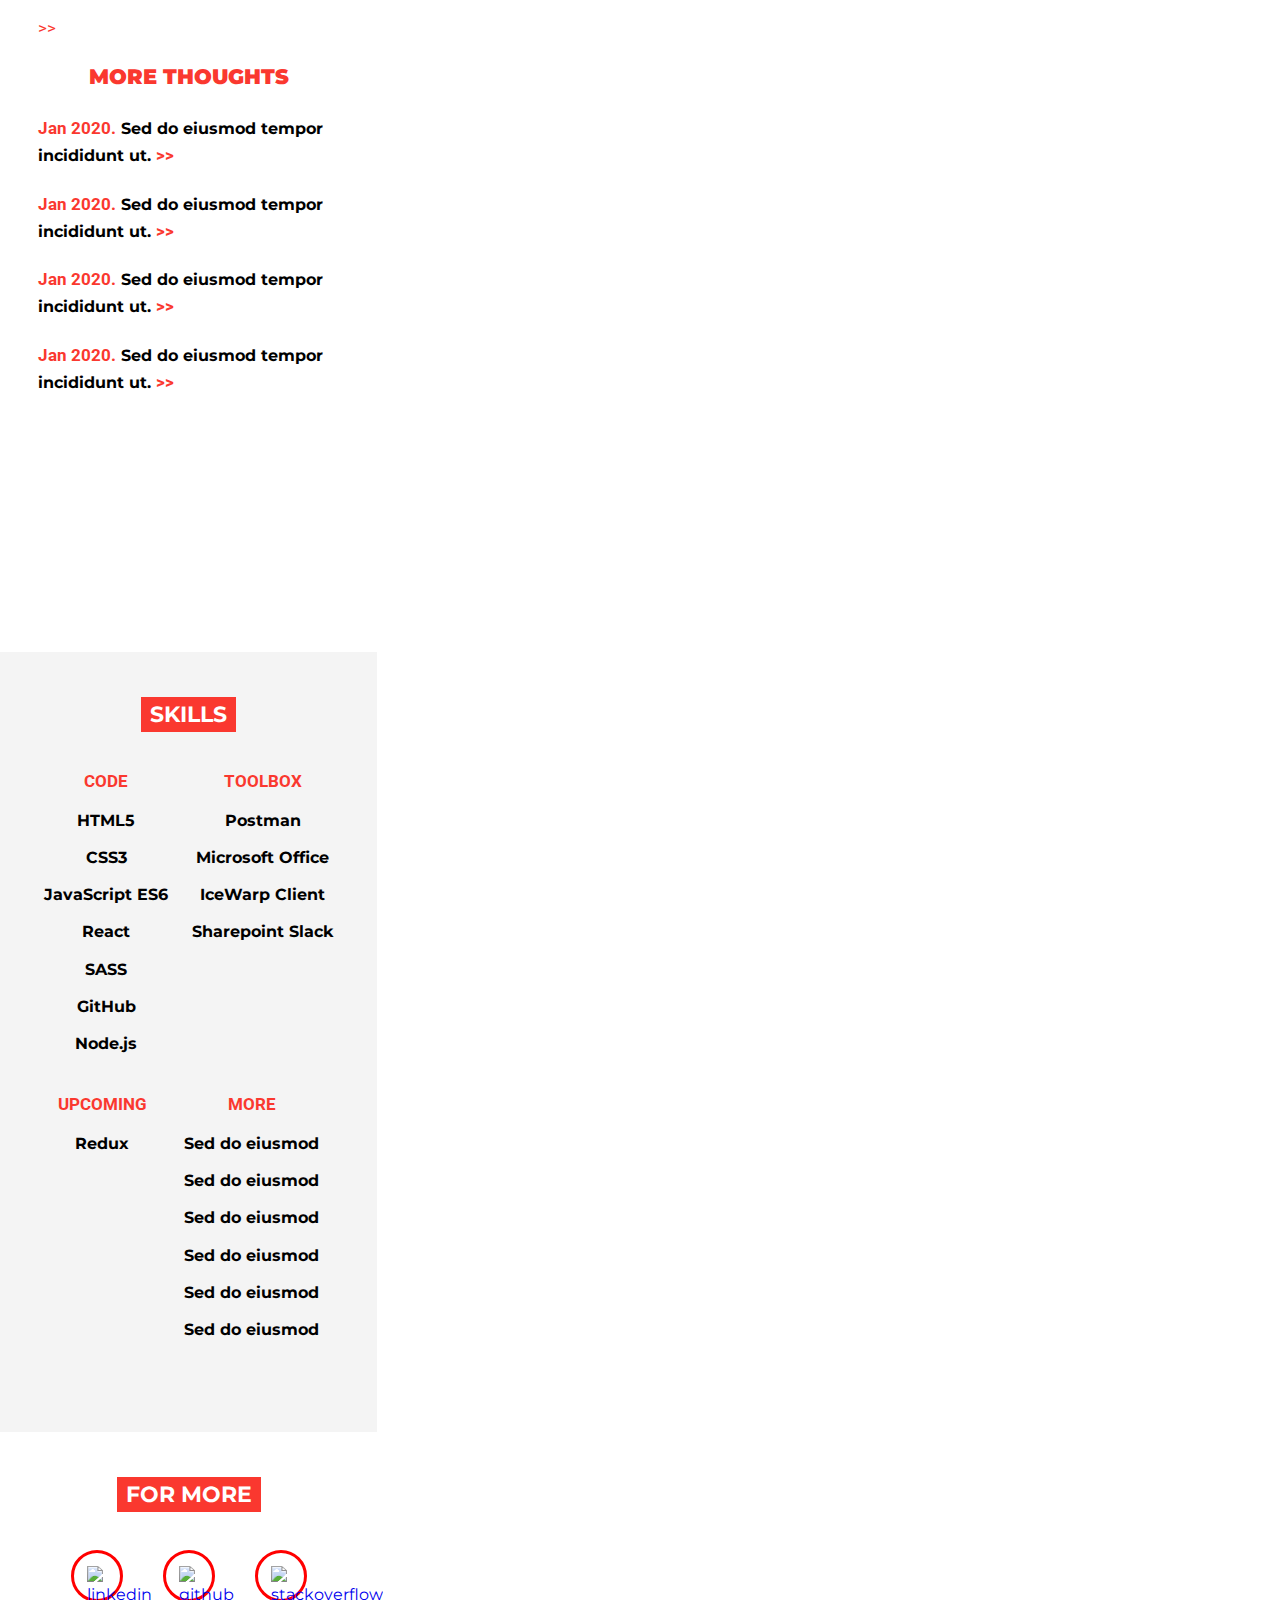
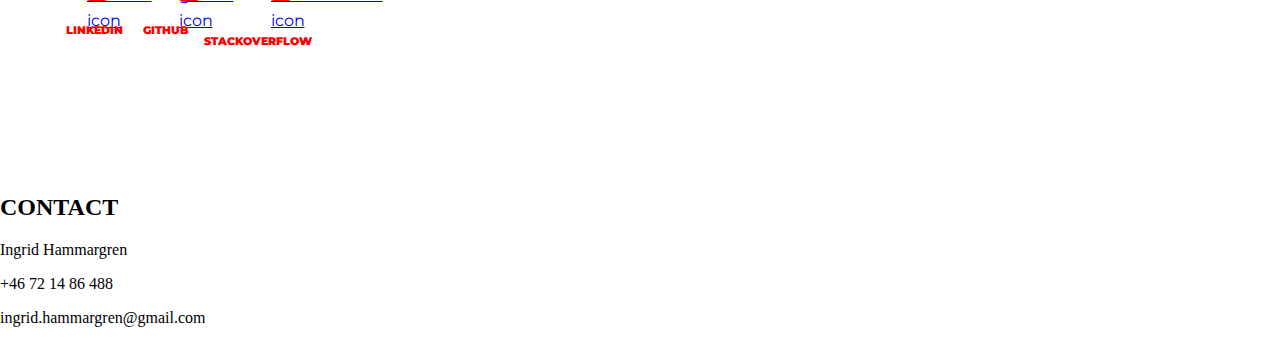
==== commit 99f88abd: "almost done with mobile design" ====
--- a/Code/index.html
+++ b/Code/index.html
@@ -36,10 +36,10 @@
 
     <div class="presentation">
       <p class="decoration">
-        <figure>
-          <div class="line"></div>
-          <div class="circle"></div>
-        </figure>Hello! I´m a creative and
+      <figure>
+        <div class="line"></div>
+        <div class="circle"></div>
+      </figure>Hello! I´m a creative and
       </p>
       <p>curious IT administrator with frontend developer skills. I´m all
         about solving problems that matter and creating awesome, meaningful products for people to love.
@@ -60,67 +60,178 @@
 
   <section class="featured-section grey">
     <h2 class="red-background">FEATURED PROJECTS</h2>
-    <img src="images/weather_app.png" alt="weather app picture">
-    <h3>WEATHER APP: Web app build in JavaScript using open weather API >></h3>
-    <p>HTML</p>
-    <p>CSS3</p>
-    <p>SASS</p>
-    <p>JavaScript ES6</p>
-    <img src="images/weather_app.png" alt="weather app picture">
-    <h3>CLUEDO GAME: A piece of the classic board game Cluedo build in JavaScript >></h3>
-    <p>HTML</p>
-    <p>CSS3</p>
-    <p>JavaScript ES6</p>
-  </section>
-
-  <section class="other-projects grey">
+    <img class="featured-img" src="images/weather_app.png" alt="weather app picture">
+    <div class="featured-content">
+      <h3>
+        <span class="red-header">WEATHER APP.</span>
+        Web app build in JavaScript using open weather API
+        <span class="red-header">>></span>
+      </h3>
+    </div>
+    <div class="section-content">
+      <div class="featured-tech">
+        <p class="featured-p">HTML</p>
+        <p class="featured-p">CSS3</p>
+        <p class="featured-p">SASS</p>
+        <p class="featured-p">JavaScript ES6</p>
+      </div>
+    </div>
+    <img class="featured-img" src="images/weather_app.png" alt="weather app picture">
+    <div class="featured-content">
+      <h3>
+        <span class="red-header">CLUEDO GAME:</span>
+        A piece of the classic board game Cluedo build in JavaScript
+        <span class="red-header">>></span>
+      </h3>
+    </div>
+    <div class="section-content">
+      <div class="featured-tech">
+        <p class="featured-p">HTML</p>
+        <p class="featured-p">CSS3</p>
+        <p class="featured-p">SASS</p>
+        <p class="featured-p">JavaScript ES6</p>
+      </div>
+    </div>
+
+  </section>
+
+  <section class="other-section grey">
+
     <h2 class="red-solid">OTHER PROJECTS</h2>
-    <h3>PIZZA BOT: A little text-based bot build in JavaScript >></h3>
-    <p>HTML</p>
-    <p>JavaScript ES6</p>
-    <h3>BUSINESS SITE: A business one pager website build in HTML and CSS >></h3>
-    <p>HTML</p>
-    <p>CSS3</p>
-    <h3>A PROJECT: Lorem ipsum dolor sit amet, consectetur adipisicing elit >> </h3>
-    <p>HTML</p>
-    <p>CSS3</p>
-    <p>JavaScript ES6</p>
+    <div class="featured-content">
+      <h3>
+        <span class="red-header">PIZZA BOT.</span>
+        A little text-based bot build in JavaScript
+        <span class="red-header">>></span>
+      </h3>
+    </div>
+    <div class="featured-tech">
+      <p class="featured-p">HTML</p>
+      <p class="featured-p">CSS3</p>
+      <p class="featured-p">SASS</p>
+      <p class="featured-p">JavaScript ES6</p>
+    </div>
+    <div class="featured-content">
+      <h3>
+        <span class="red-header">BUSINESS SITE.</span>
+        A business one pager website build in HTML and CSS
+        <span class="red-header">>></span>
+      </h3>
+    </div>
+    <div class="featured-tech">
+      <p class="featured-p">HTML</p>
+      <p class="featured-p">SASS</p>
+      <p class="featured-p">CSS3</p>
+      <p class="featured-p">JavaScript ES6</p>
+    </div>
+    <div class="featured-content">
+      <h3>
+        <span class="red-header">A PROJECT.</span>
+        Ipsum dolor sit amet, consectetur adipisicing elit
+        <span class="red-header">>></span>
+      </h3>
+    </div>
+    <div class="featured-tech">
+      <p class="featured-p">HTML</p>
+      <p class="featured-p">SASS</p>
+      <p class="featured-p">CSS3</p>
+      <p class="featured-p">JavaScript ES6</p>
+    </div>
   </section>
 
   <section class="my-thoughts">
     <h2 class="red-background">MY TOUGHTS</h2>
-    <img src="images/thoughts.png" alt="computer picture">
-    <h4>Feb 2020</h4>
-    <h3>How to stop being scared: Learning to love code</h3>
-    <p>Lorem ipsum dolor sit amet, consectetur adipisicing elit, sed do eiusmod tempor incididunt ut labore et dolore
-      magna aliqua. Ut enim ad minim veniam, quis nostrud exercitation ullamco laboris nisi ut aliquip ex ea commodo
-      consequat.
-      Duis aute irure dolor in reprehenderit in voluptate velit esse cillum dolore eu fugiat nulla pariatur. Excepteur
-      sint
-      occaecat cupidatat non proident, sunt in culpa qui officia deserunt mollit anim id est laborum.</p>
-    <p>>></p>
-    <h2 class="red-solid">MORE THOUGHTS</h2>
-    <h4>Jan 2020. Sed do eiusmod tempor incididunt ut. >></h4>
-    <h4>Jan 2020. Sed do eiusmod tempor incididunt ut. >></h4>
-    <h4>Jan 2020. Sed do eiusmod tempor incididunt ut. >></h4>
-    <h4>Jan 2020. Sed do eiusmod tempor incididunt ut. >></h4>
+    <img class="my-thoughts-img" src="images/thoughts.png" alt="computer picture">
+    <div class="thoughts-content">
+      <p class="thoughts-header">Feb 2020</p>
+      <h3>How to stop being scared: Learning to love code</h3>
+      <p class="thoughts-main-text">Lorem ipsum dolor sit amet, consectetur adipisicing elit, sed do eiusmod tempor
+        incididunt ut labore et dolore
+        magna aliqua. Ut enim ad minim veniam, quis nostrud exercitation ullamco laboris nisi ut aliquip ex ea commodo
+        consequat.
+        Duis aute irure dolor in reprehenderit in voluptate velit esse cillum dolore eu fugiat nulla pariatur.</p>
+      <p class="red-header">>></p>
+      <h2 class="red-solid center">MORE THOUGHTS</h2>
+      <h4>
+        <span class="red-header"> Jan 2020.</span>
+        Sed do eiusmod tempor incididunt ut.
+        <span class="red-header">>></span>
+      </h4>
+      <h4>
+        <span class="red-header"> Jan 2020.</span>
+        Sed do eiusmod tempor incididunt ut.
+        <span class="red-header">>></span>
+      </h4>
+      <h4>
+        <span class="red-header"> Jan 2020.</span>
+        Sed do eiusmod tempor incididunt ut.
+        <span class="red-header">>></span>
+      </h4>
+      <h4>
+        <span class="red-header"> Jan 2020.</span>
+        Sed do eiusmod tempor incididunt ut.
+        <span class="red-header">>></span>
+      </h4>
+    </div>
   </section>
 
   <section class="skills-section grey">
     <h2 class="red-background">SKILLS</h2>
-    <h4>CODE</h4>
-    <h4>HTML5 CSS3 JavaScript ES6 React SASS GitHub Node.js</h4>
-    <h4>UPCOMING</h4>
-    <h4>Redux</h4>
-    <h4>TOOLBOX </h4>
-    <h4>Postman Microsoft Office IceWarp Desktop Client Sharepoint Slack</h4>
+    <div class="skills-flex">
+      <div class="code">
+        <h4 class="red-header">CODE</h4>
+        <h4>HTML5</h4>
+        <h4> CSS3</h4>
+        <h4> JavaScript ES6</h4>
+        <h4>React</h4>
+        <h4>SASS</h4>
+        <h4>GitHub</h4>
+        <h4> Node.js</h4>
+      </div>
+      <div class="toolbox">
+        <h4 class="red-header">TOOLBOX </h4>
+        <h4>Postman</h4>
+        <h4>Microsoft Office</h4>
+        <h4>IceWarp Client</h4>
+        <h4>Sharepoint Slack</h4>
+      </div>
+      <div class="upcoming">
+        <h4 class="red-header">UPCOMING</h4>
+        <h4>Redux</h4>
+      </div>
+
+      <div class="more">
+        <h4 class="red-header">MORE</h4>
+        <h4>Sed do eiusmod</h4>
+        <h4>Sed do eiusmod</h4>
+        <h4>Sed do eiusmod</h4>
+        <h4>Sed do eiusmod</h4>
+        <h4>Sed do eiusmod</h4>
+        <h4>Sed do eiusmod</h4>
+      </div>
+
+    </div>
   </section>
 
   <section class="socialmedia-section">
-    <h2 class="red-background">FORE MORE</h2>
-    <img src="images/iconmonstr-linkedin-1_red.png" alt="linkedin icon">
-    <img src="images/github_red.png" alt="github icon">
-    <img src="images/stackoverflow_red.png" alt="stackoverflow icon">
+
+    <h2 class="red-background">FOR MORE</h2>
+    <div class="red-links">
+      <a class="icon red-icon" href="https://www.linkedin.com/in/ingrid-hammargren-bbab73195/"><img
+          src="images/iconmonstr-linkedin-1_red.png" alt="linkedin icon"></a>
+
+      <a class="icon red-icon" href="https://github.com/ingrid2019-ism"><img src="images/github_red.png"
+          alt="github icon"></a>
+
+      <a class="icon red-icon" href="https://stackoverflow.com/users/12673891/ingrid-hammargren"><img
+          src="images/stackoverflow_red.png" alt="stackoverflow icon"></a>
+    </div>
+
+    <div class="red-links-desc">
+      <p class="for-more-link left">LINKEDIN</p>
+      <p class="for-more-link middle">GITHUB</p>
+      <p class="for-more-link right">STACKOVERFLOW</p>
+    </div>
   </section>
 
   <footer>
--- a/Code/style.css
+++ b/Code/style.css
@@ -36,6 +36,11 @@
   border-radius: 50%;
   opacity: 1;
   margin-right: 5px;
+  
+}
+
+.icon:hover {
+  cursor: pointer;
 }
 
 .text-in-header {
@@ -65,7 +70,7 @@
   margin: 0px;
 }
 
-header, h1, h3 {
+header, h1 {
   color: #ffffff ;
   font-family: 'Montserrat';
   font-size: 40px;
@@ -160,13 +165,54 @@
   width: 377px;
   height: 342px;
   font-family: Montserrat;
-  margin-top: 5px;
+  /*margin-top: 5px;*/
   line-height: 1.6;  
+}
+
+.featured-content {
+  display: flex;
+  flex-wrap: wrap;
+  font-size: 17px;
+  font-family: 'Roboto';
+  margin: 10px 38px;
+}
+
+
+
+.red-header {
+  font-size: 17px;
+  color: #FA382F;
+  font-family: 'Roboto';
+  width: 100%;
+  margin-right: 0px;
+
 }
 
 .featured-section {
   width: 377px;
-  height: 1357px;
+  height: 880px;
+}
+
+.featured-tech {
+  display: flex;
+  justify-content: flex-start;
+  align-items: space-between;
+  margin-right: 40px;
+ 
+}
+
+.featured-p {
+  background: #FDDFE7;
+  font-size: 13px;
+  padding: 1px 5px;
+  margin: 0px 3px 35px 3px;
+
+}
+
+.other-section {
+  width: 377px;
+  height: 600px;
+
 }
 
 .grey {
@@ -184,6 +230,9 @@
 
 .red-solid {
   color: #FA382F;
+  font-family: 'Montserrat';
+  font-weight: 900;
+  font-size: 21px;
   
 
 }
@@ -197,3 +246,83 @@
  .tech-section {
    text-align: center;
  }
+
+ .my-thoughts {
+   height: 1180px;
+ }
+
+ .thoughts-content {
+   margin: 10px 38px;
+ }
+
+.my-thoughts-img {
+  margin-top: 30px;
+}
+
+.thoughts-header {
+  align-self: flex-start;
+  color:  #FA382F;
+  margin-bottom: 0px;
+}
+
+.thoughts-main-text {
+  margin-top: 5px;
+}
+
+.center {
+  display: flex;
+  justify-content: center;
+}
+
+.flex {
+  display: flex;
+  float: left;
+  width: 150%;
+  
+}
+
+.skills-section {
+  height: 780px;
+ }
+
+ .skills-flex {
+   display: flex;
+   flex-wrap: wrap;
+   line-height: 1;
+   margin: 0px 20px;
+   justify-content: space-evenly;
+  }
+.code, .upcoming, .toolbox, .more {
+  text-align: center;
+}
+
+.red-links {
+  display: flex;
+  justify-content: space-between;
+}
+
+.red-icon {
+  border-color: #FF0000;
+  padding: 13px;
+  margin: 20px;
+}
+.for-more-link {
+  font-size: 11px;
+  color: #FF0000;
+  font-weight: 900;
+
+}
+.red-links-desc {
+display: flex;
+justify-content: space-between;
+
+}
+
+.left {
+  margin-top: 0px;
+margin-right: 10px;
+}
+
+.middle {
+  margin: 0px 15px 0px 10px;
+}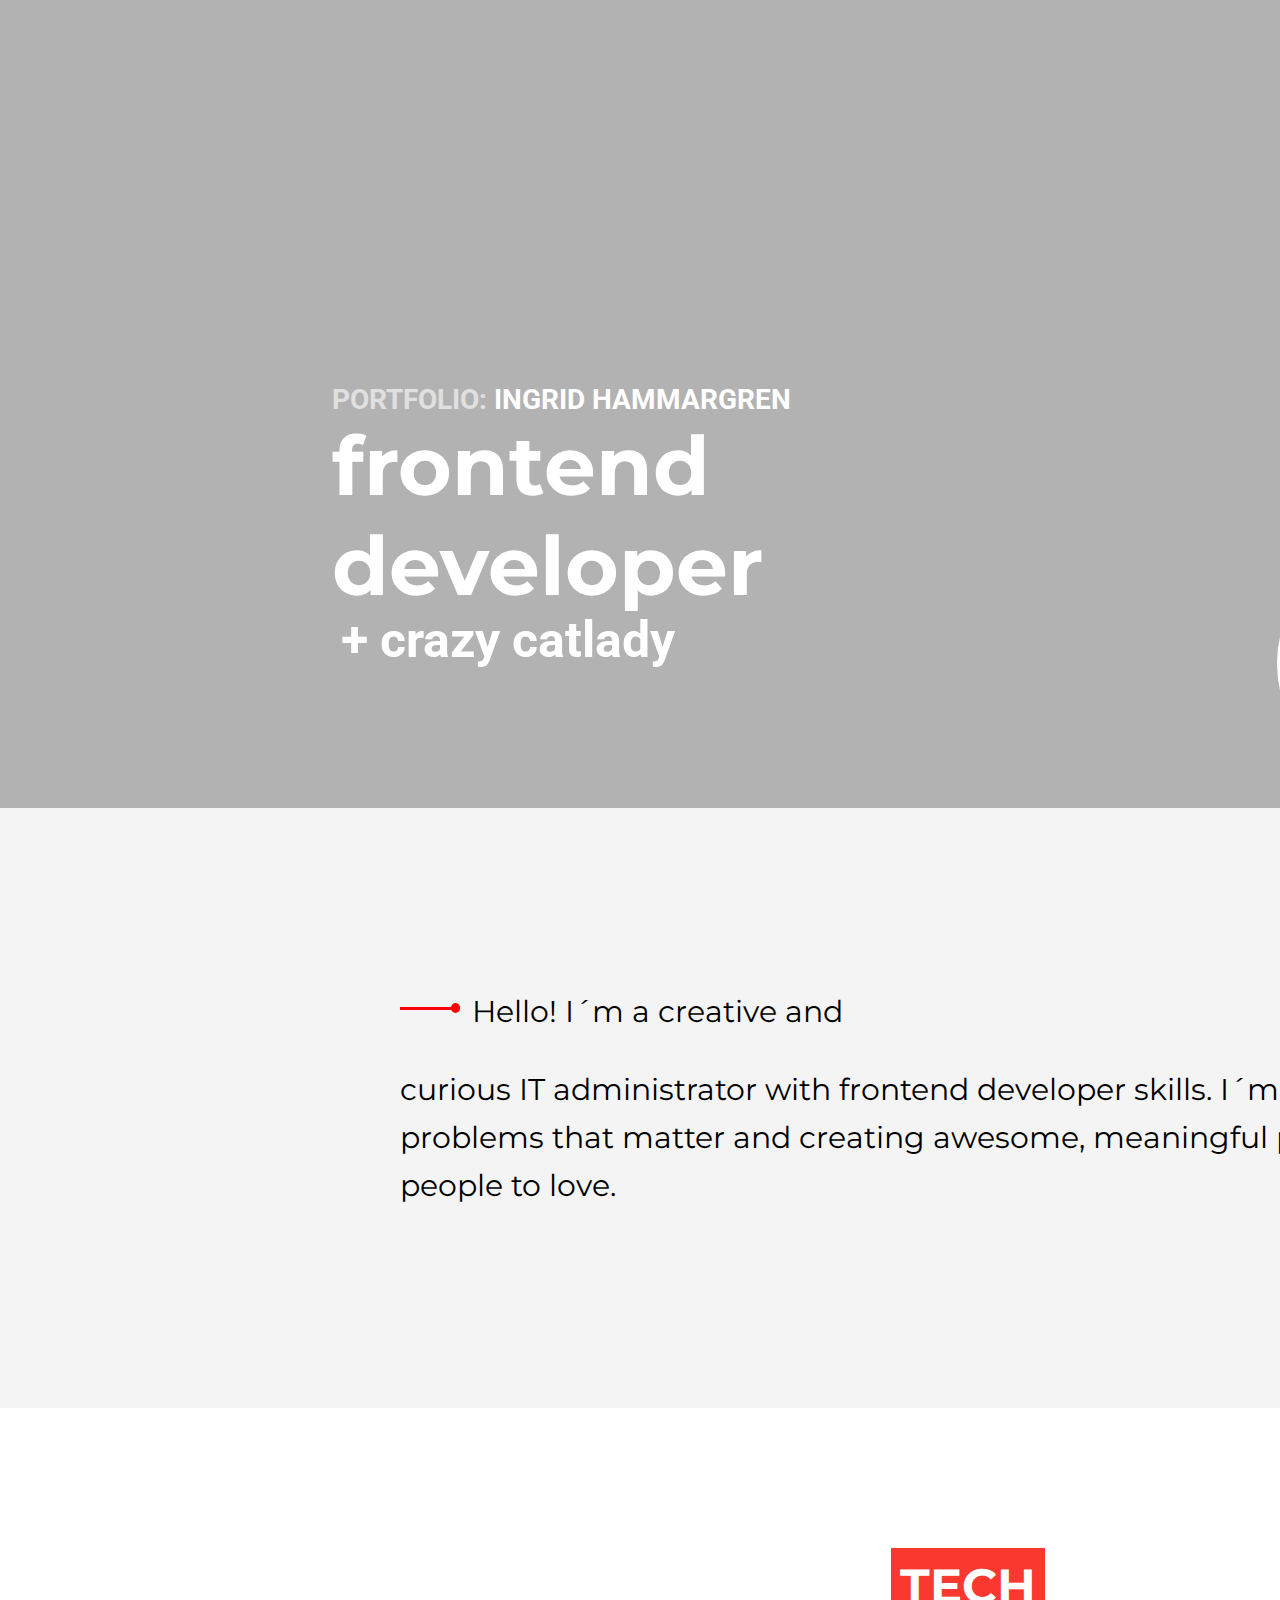
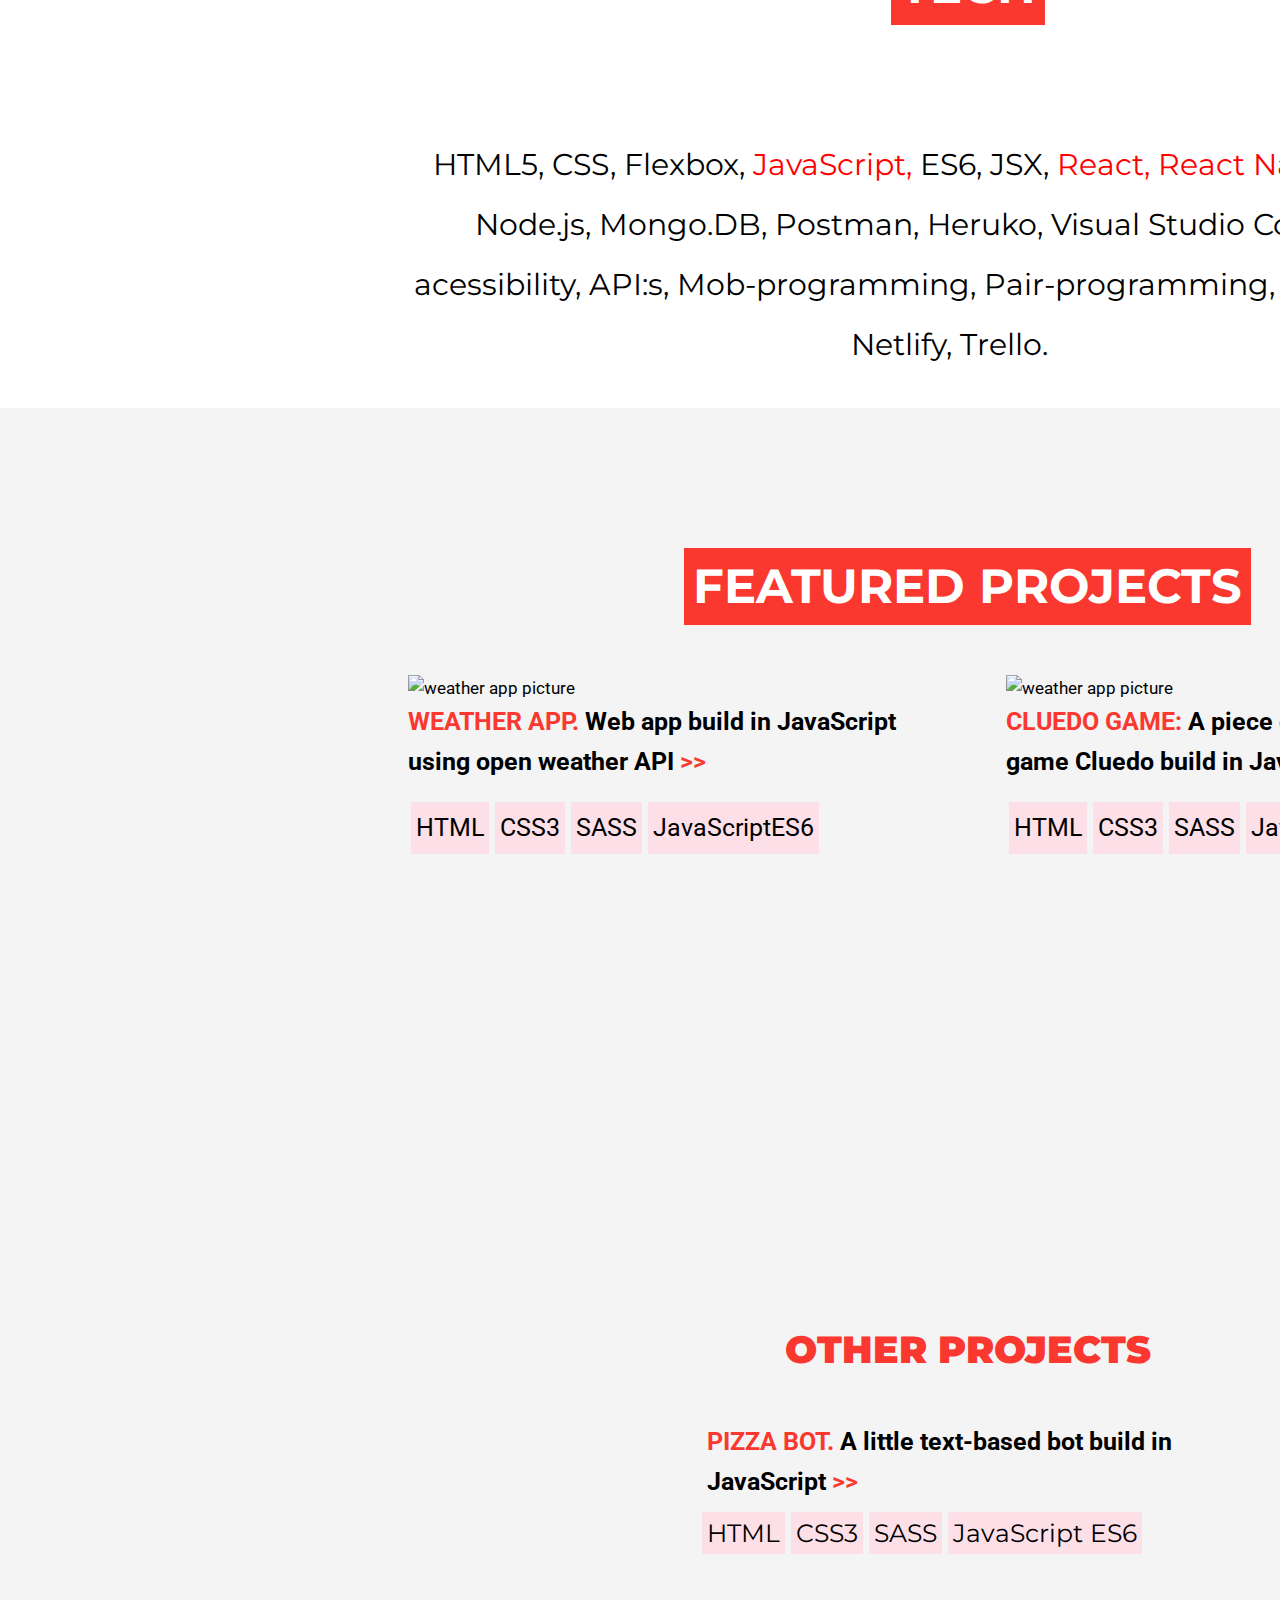
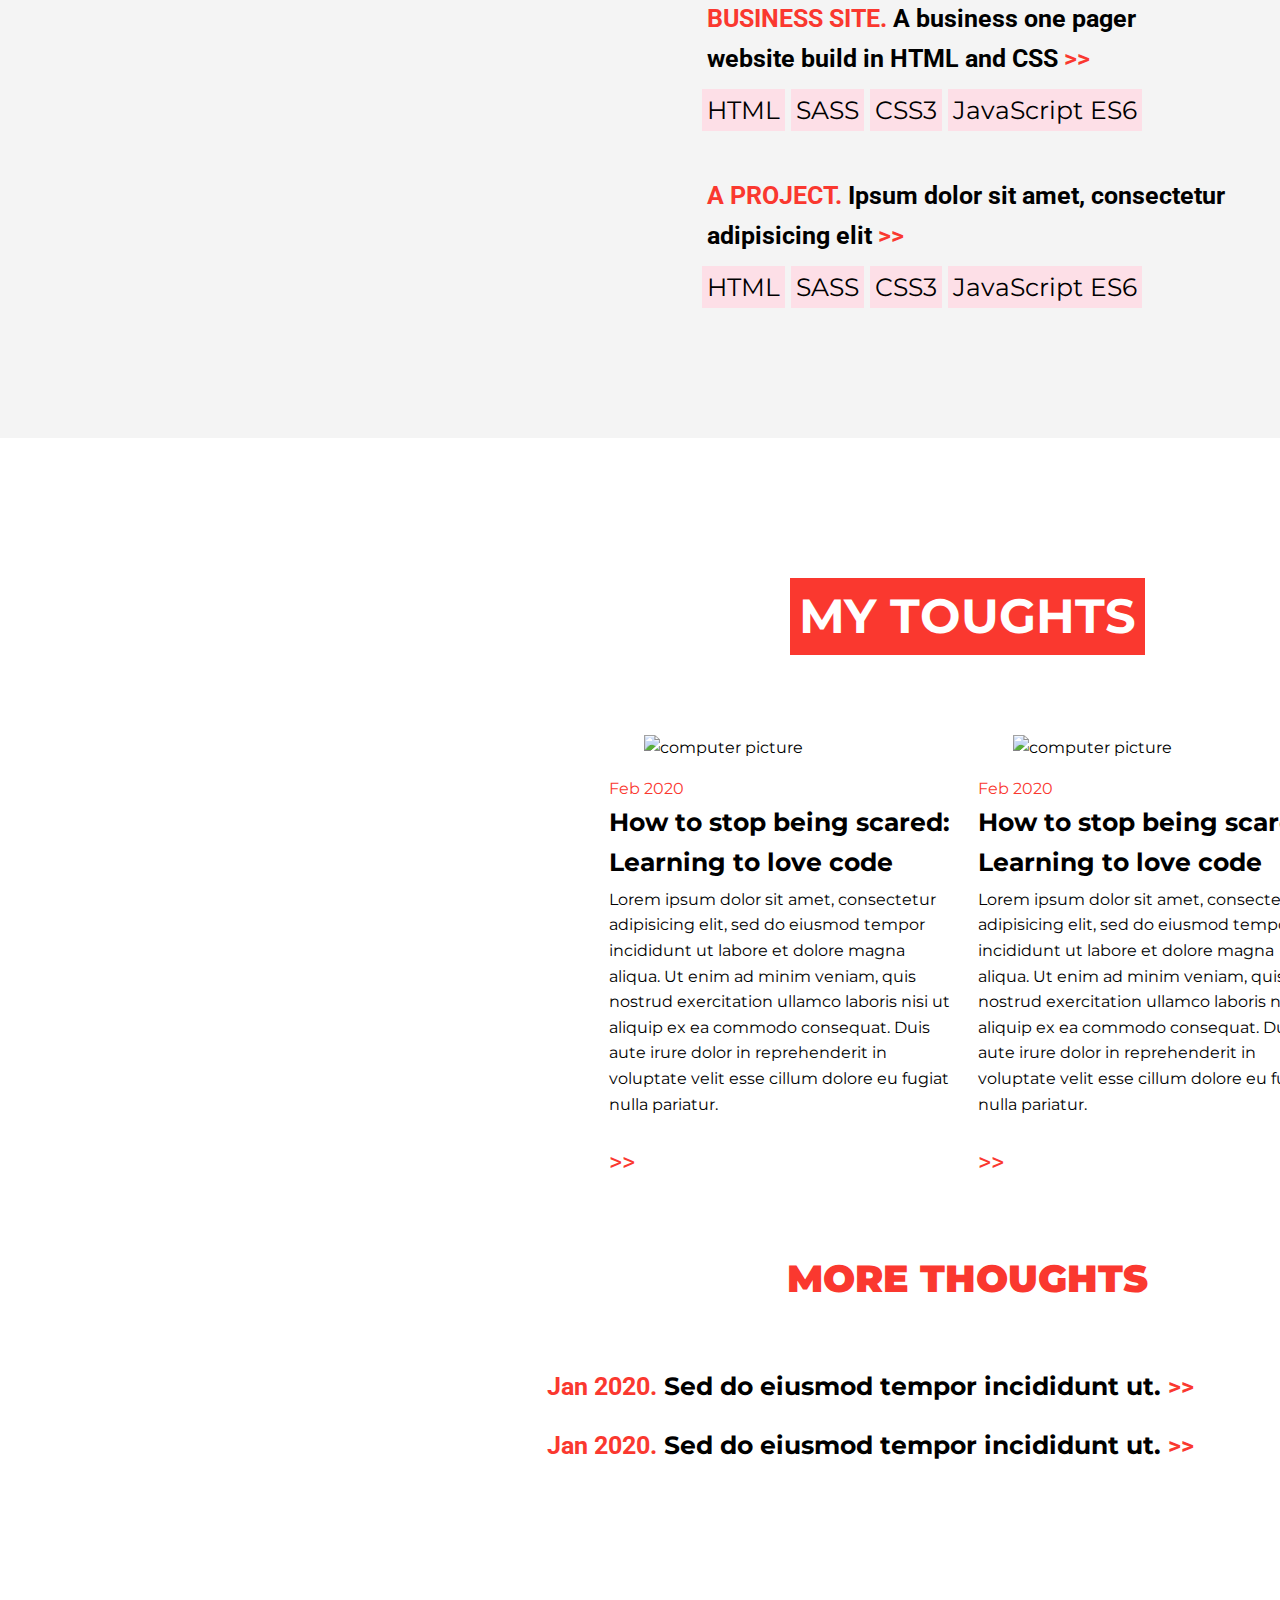
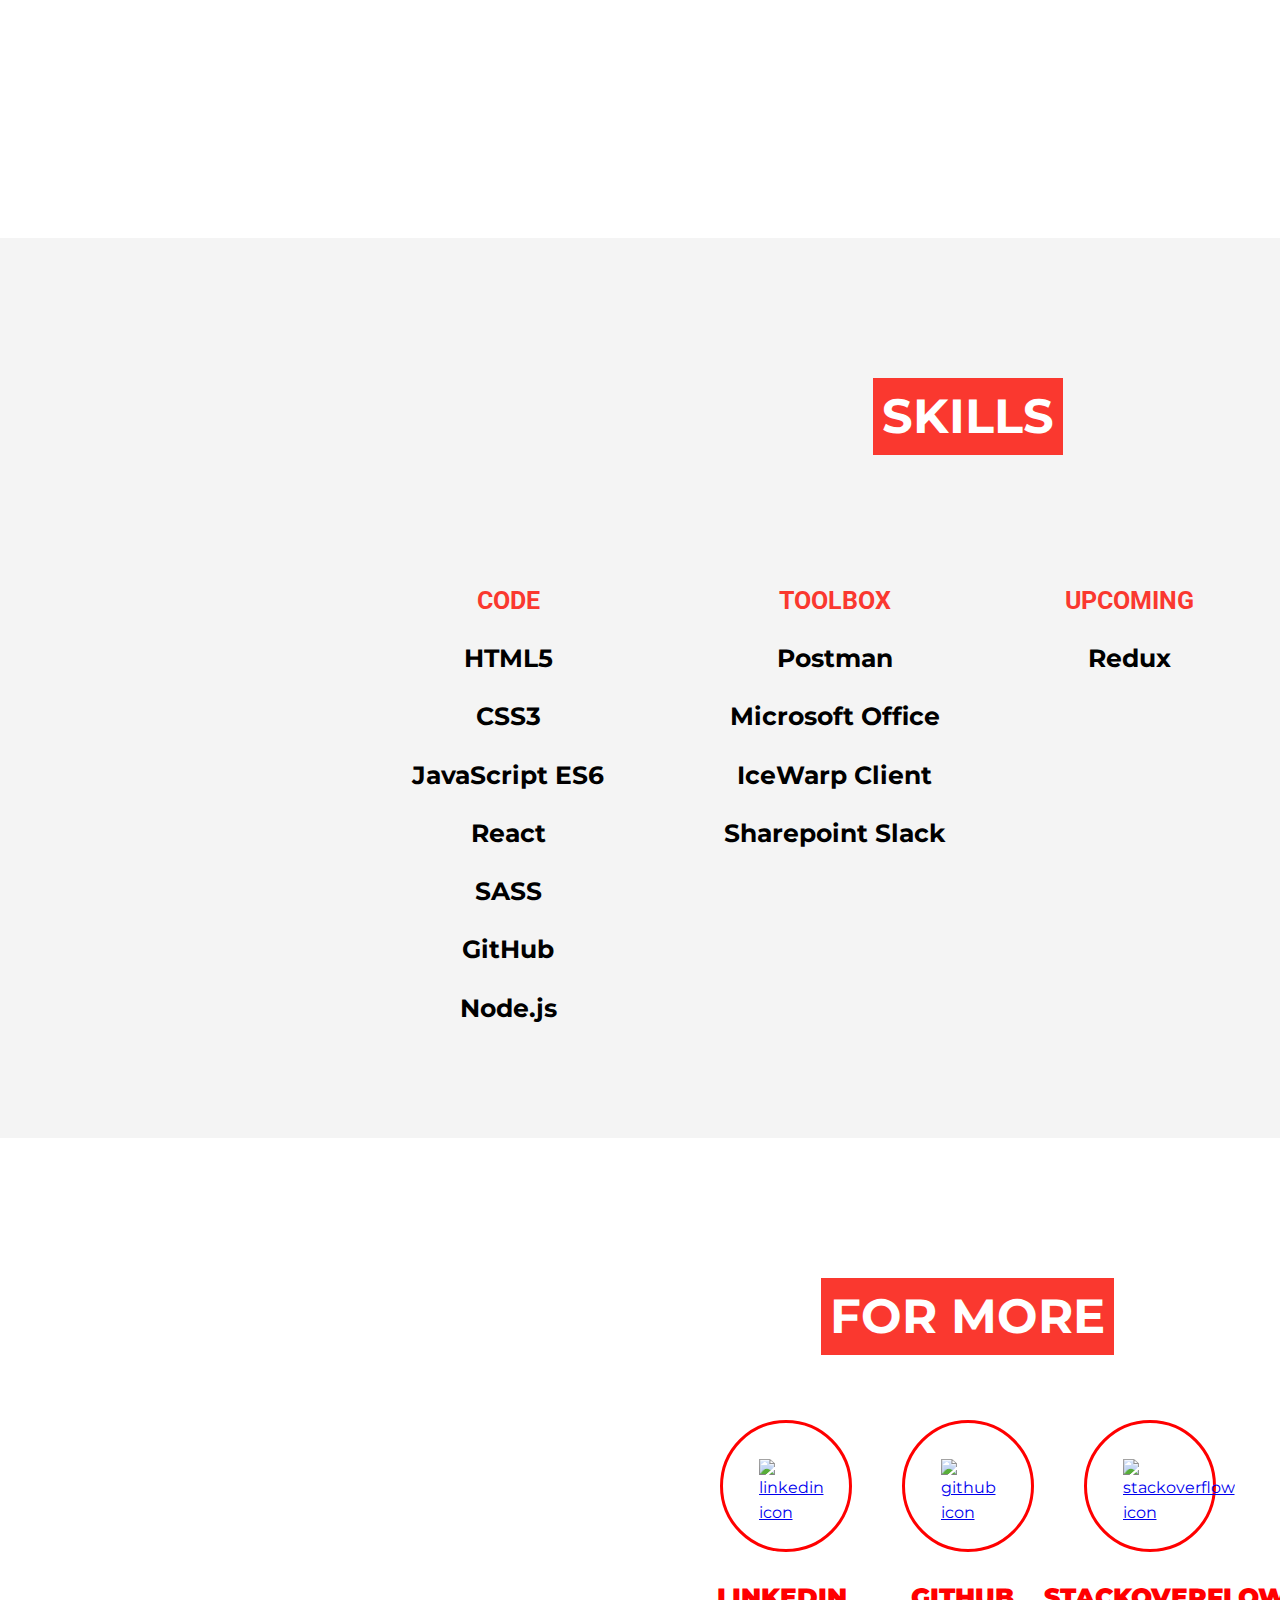
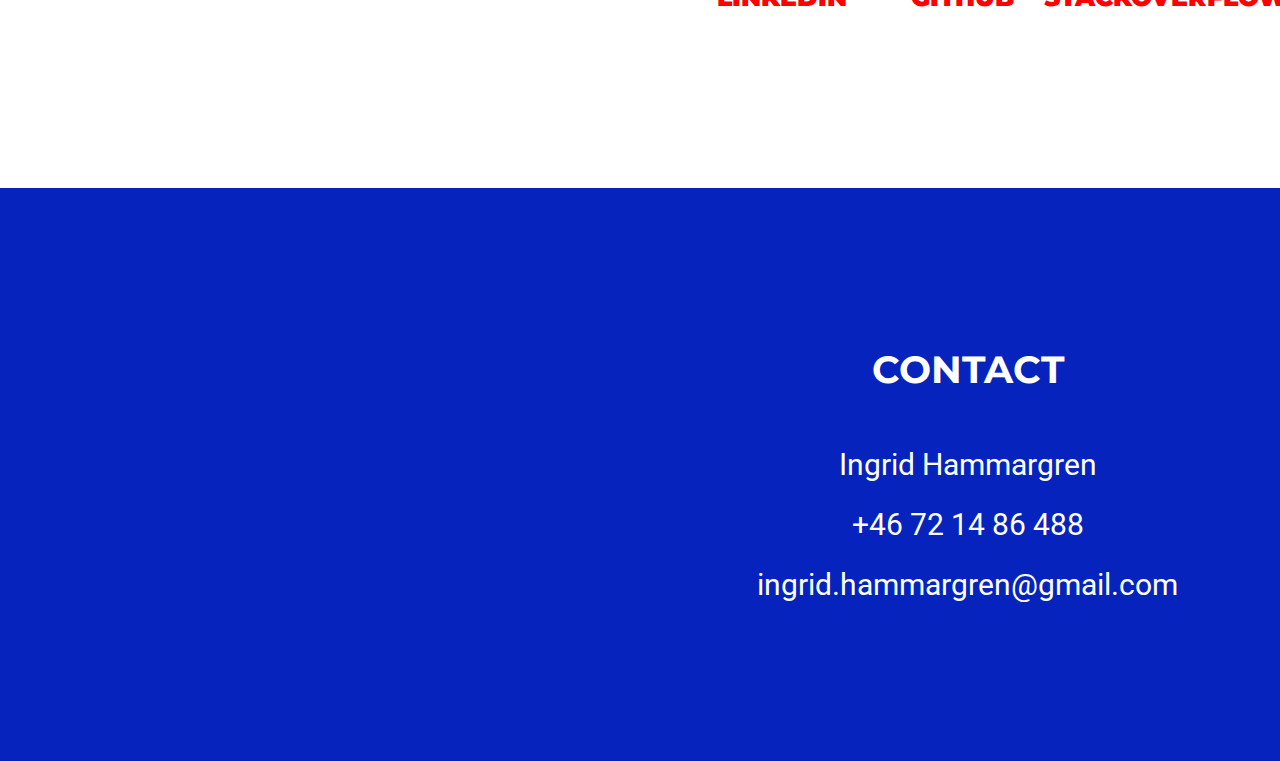
==== commit f116f4cd: "done with web version, done with project" ====
--- a/Code/index.html
+++ b/Code/index.html
@@ -20,10 +20,9 @@
           src="images/stackoverflow_icon.png" alt="stackoverflow icon"></a>
     </div>
     <div class="text-in-header">
-      <div class="small-header">
-        <h5 class="opacity">PORTFOLIO:</h5>
-        <h5>INGRID HAMMARGREN</h5>
-      </div>
+      <h5>
+        <span class="opacity">PORTFOLIO:</span>
+        INGRID HAMMARGREN</h5>
       <h1 class="style-heading">frontend developer</h1>
       <h3 class="bold">+ crazy catlady</h3>
     </div>
@@ -31,9 +30,6 @@
   </header>
 
   <section class="summary-section grey">
-
-
-
     <div class="presentation">
       <p class="decoration">
       <figure>
@@ -45,113 +41,134 @@
         about solving problems that matter and creating awesome, meaningful products for people to love.
       </p>
     </div>
-
-  </section>
-
+  </section>
 
   <section class="tech-section">
     <h2 class="red-background">TECH</h2>
-    <p class="section-content">HTML5, CSS, Flexbox, JavaScript, ES6, JSX, React, React Native, Redux, Node.js, Mongo.DB,
-      Postman, Heruko, Visual
-      Studio Code, Web-acessibility, API:s, Mob-programming, Pair-programming,
-      Github, Slack, Netlify, Trello.
-    </p>
+    <div class="section-content">
+      <p class="tech-p">
+        HTML5, CSS, Flexbox,
+        <span class="media-red">JavaScript,</span>
+        ES6, JSX,
+        <span class="media-red">React, React Native, Redux,</span> Node.js, Mongo.DB,
+        Postman, Heruko, Visual Studio Code, Web-acessibility, API:s, Mob-programming, Pair-programming,
+        Github, Slack, Netlify, Trello.
+      </p>
+    </div>
   </section>
 
   <section class="featured-section grey">
     <h2 class="red-background">FEATURED PROJECTS</h2>
-    <img class="featured-img" src="images/weather_app.png" alt="weather app picture">
-    <div class="featured-content">
-      <h3>
-        <span class="red-header">WEATHER APP.</span>
-        Web app build in JavaScript using open weather API
-        <span class="red-header">>></span>
-      </h3>
-    </div>
-    <div class="section-content">
+    <div class="media-flex">
+      <div class="featured-content">
+        <img class="featured-img" src="images/weather_app.png" alt="weather app picture">
+        <h3>
+          <span class="red-header">WEATHER APP.</span>
+          Web app build in JavaScript using open weather API
+          <span class="red-header">>></span>
+        </h3>
+        <div class="section-content">
+          <div class="featured-tech-1">
+            <p class="featured-p">HTML</p>
+            <p class="featured-p">CSS3</p>
+            <p class="featured-p">SASS</p>
+            <p class="featured-p">JavaScriptES6</p>
+          </div>
+        </div>
+      </div>
+      <div class="featured-content">
+        <img class="featured-img" src="images/weather_app.png" alt="weather app picture">
+        <h3>
+          <span class="red-header">CLUEDO GAME:</span>
+          A piece of the classic board game Cluedo build in JavaScript
+          <span class="red-header">>></span>
+        </h3>
+        <div class="section-content">
+          <div class="featured-tech-1">
+            <p class="featured-p">HTML</p>
+            <p class="featured-p">CSS3</p>
+            <p class="featured-p">SASS</p>
+            <p class="featured-p">JavaScript</p>
+          </div>
+        </div>
+      </div>
+    </div>
+  </section>
+
+  <section class="other-section grey">
+    <h2 class="red-solid">OTHER PROJECTS</h2>
+    <div class="media-other">
+      <div class="featured-content">
+        <h3>
+          <span class="red-header">PIZZA BOT.</span>
+          A little text-based bot build in JavaScript
+          <span class="red-header">>></span>
+        </h3>
+      </div>
       <div class="featured-tech">
         <p class="featured-p">HTML</p>
         <p class="featured-p">CSS3</p>
         <p class="featured-p">SASS</p>
         <p class="featured-p">JavaScript ES6</p>
       </div>
-    </div>
-    <img class="featured-img" src="images/weather_app.png" alt="weather app picture">
-    <div class="featured-content">
-      <h3>
-        <span class="red-header">CLUEDO GAME:</span>
-        A piece of the classic board game Cluedo build in JavaScript
-        <span class="red-header">>></span>
-      </h3>
-    </div>
-    <div class="section-content">
+      <div class="featured-content">
+        <h3>
+          <span class="red-header">BUSINESS SITE.</span>
+          A business one pager website build in HTML and CSS
+          <span class="red-header">>></span>
+        </h3>
+      </div>
       <div class="featured-tech">
         <p class="featured-p">HTML</p>
+        <p class="featured-p">SASS</p>
         <p class="featured-p">CSS3</p>
+        <p class="featured-p">JavaScript ES6</p>
+      </div>
+      <div class="featured-content">
+        <h3>
+          <span class="red-header">A PROJECT.</span>
+          Ipsum dolor sit amet, consectetur adipisicing elit
+          <span class="red-header">>></span>
+        </h3>
+      </div>
+      <div class="featured-tech">
+        <p class="featured-p">HTML</p>
         <p class="featured-p">SASS</p>
+        <p class="featured-p">CSS3</p>
         <p class="featured-p">JavaScript ES6</p>
       </div>
-    </div>
-
-  </section>
-
-  <section class="other-section grey">
-
-    <h2 class="red-solid">OTHER PROJECTS</h2>
-    <div class="featured-content">
-      <h3>
-        <span class="red-header">PIZZA BOT.</span>
-        A little text-based bot build in JavaScript
-        <span class="red-header">>></span>
-      </h3>
-    </div>
-    <div class="featured-tech">
-      <p class="featured-p">HTML</p>
-      <p class="featured-p">CSS3</p>
-      <p class="featured-p">SASS</p>
-      <p class="featured-p">JavaScript ES6</p>
-    </div>
-    <div class="featured-content">
-      <h3>
-        <span class="red-header">BUSINESS SITE.</span>
-        A business one pager website build in HTML and CSS
-        <span class="red-header">>></span>
-      </h3>
-    </div>
-    <div class="featured-tech">
-      <p class="featured-p">HTML</p>
-      <p class="featured-p">SASS</p>
-      <p class="featured-p">CSS3</p>
-      <p class="featured-p">JavaScript ES6</p>
-    </div>
-    <div class="featured-content">
-      <h3>
-        <span class="red-header">A PROJECT.</span>
-        Ipsum dolor sit amet, consectetur adipisicing elit
-        <span class="red-header">>></span>
-      </h3>
-    </div>
-    <div class="featured-tech">
-      <p class="featured-p">HTML</p>
-      <p class="featured-p">SASS</p>
-      <p class="featured-p">CSS3</p>
-      <p class="featured-p">JavaScript ES6</p>
     </div>
   </section>
 
   <section class="my-thoughts">
     <h2 class="red-background">MY TOUGHTS</h2>
-    <img class="my-thoughts-img" src="images/thoughts.png" alt="computer picture">
-    <div class="thoughts-content">
-      <p class="thoughts-header">Feb 2020</p>
-      <h3>How to stop being scared: Learning to love code</h3>
-      <p class="thoughts-main-text">Lorem ipsum dolor sit amet, consectetur adipisicing elit, sed do eiusmod tempor
-        incididunt ut labore et dolore
-        magna aliqua. Ut enim ad minim veniam, quis nostrud exercitation ullamco laboris nisi ut aliquip ex ea commodo
-        consequat.
-        Duis aute irure dolor in reprehenderit in voluptate velit esse cillum dolore eu fugiat nulla pariatur.</p>
-      <p class="red-header">>></p>
-      <h2 class="red-solid center">MORE THOUGHTS</h2>
+    <div class="all-thoughts">
+      <div class="one-thought">
+        <img class="my-thoughts-img" src="images/thoughts.png" alt="computer picture">
+        <p class="thoughts-header">Feb 2020</p>
+        <h3>How to stop being scared: Learning to love code</h3>
+        <p class="thoughts-main-text">Lorem ipsum dolor sit amet, consectetur adipisicing elit, sed do eiusmod tempor
+          incididunt ut labore et dolore
+          magna aliqua. Ut enim ad minim veniam, quis nostrud exercitation ullamco laboris nisi ut aliquip ex ea commodo
+          consequat.
+          Duis aute irure dolor in reprehenderit in voluptate velit esse cillum dolore eu fugiat nulla pariatur.</p>
+        <p class="red-header">>></p>
+      </div>
+      <div class="hide-thought media-thougths one-thought">
+        <img class="my-thoughts-img" src="images/thoughts.png" alt="computer picture">
+        <p class="thoughts-header">Feb 2020</p>
+        <h3>How to stop being scared: Learning to love code</h3>
+        <p class="thoughts-main-text">Lorem ipsum dolor sit amet, consectetur adipisicing elit, sed do eiusmod tempor
+          incididunt ut labore et dolore
+          magna aliqua. Ut enim ad minim veniam, quis nostrud exercitation ullamco laboris nisi ut aliquip ex ea
+          commodo
+          consequat.
+          Duis aute irure dolor in reprehenderit in voluptate velit esse cillum dolore eu fugiat nulla pariatur.</p>
+        <p class="red-header">>></p>
+      </div>
+    </div>
+    <h2 class="red-solid center">MORE THOUGHTS</h2>
+    <div class="more-thougths">
       <h4>
         <span class="red-header"> Jan 2020.</span>
         Sed do eiusmod tempor incididunt ut.
@@ -162,17 +179,17 @@
         Sed do eiusmod tempor incididunt ut.
         <span class="red-header">>></span>
       </h4>
-      <h4>
-        <span class="red-header"> Jan 2020.</span>
-        Sed do eiusmod tempor incididunt ut.
-        <span class="red-header">>></span>
-      </h4>
-      <h4>
-        <span class="red-header"> Jan 2020.</span>
-        Sed do eiusmod tempor incididunt ut.
-        <span class="red-header">>></span>
-      </h4>
-    </div>
+    </div>
+    <h4 class="hide-thoughts">
+      <span class="red-header"> Jan 2020.</span>
+      Sed do eiusmod tempor incididunt ut.
+      <span class="red-header">>></span>
+    </h4>
+    <h4 class="hide-thoughts">
+      <span class="red-header"> Jan 2020.</span>
+      Sed do eiusmod tempor incididunt ut.
+      <span class="red-header">>></span>
+    </h4>
   </section>
 
   <section class="skills-section grey">
@@ -199,7 +216,6 @@
         <h4 class="red-header">UPCOMING</h4>
         <h4>Redux</h4>
       </div>
-
       <div class="more">
         <h4 class="red-header">MORE</h4>
         <h4>Sed do eiusmod</h4>
@@ -209,7 +225,6 @@
         <h4>Sed do eiusmod</h4>
         <h4>Sed do eiusmod</h4>
       </div>
-
     </div>
   </section>
 
@@ -218,15 +233,14 @@
     <h2 class="red-background">FOR MORE</h2>
     <div class="red-links">
       <a class="icon red-icon" href="https://www.linkedin.com/in/ingrid-hammargren-bbab73195/"><img
-          src="images/iconmonstr-linkedin-1_red.png" alt="linkedin icon"></a>
-
-      <a class="icon red-icon" href="https://github.com/ingrid2019-ism"><img src="images/github_red.png"
-          alt="github icon"></a>
+          class="media-red-icon" src="images/iconmonstr-linkedin-1_red.png" alt="linkedin icon"></a>
+
+      <a class="icon red-icon" href="https://github.com/ingrid2019-ism"><img class="media-red-icon"
+          src="images/github_red.png" alt="github icon"></a>
 
       <a class="icon red-icon" href="https://stackoverflow.com/users/12673891/ingrid-hammargren"><img
-          src="images/stackoverflow_red.png" alt="stackoverflow icon"></a>
-    </div>
-
+          class="media-red-icon" src="images/stackoverflow_red.png" alt="stackoverflow icon"></a>
+    </div>
     <div class="red-links-desc">
       <p class="for-more-link left">LINKEDIN</p>
       <p class="for-more-link middle">GITHUB</p>
@@ -236,9 +250,11 @@
 
   <footer>
     <h2>CONTACT</h2>
-    <p>Ingrid Hammargren</p>
-    <p>+46 72 14 86 488</p>
-    <p>ingrid.hammargren@gmail.com</p>
+    <div class="footer-p">
+      <p>Ingrid Hammargren</p>
+      <p>+46 72 14 86 488</p>
+      <p>ingrid.hammargren@gmail.com</p>
+    </div>
   </footer>
 
 </body>
--- a/Code/style.css
+++ b/Code/style.css
@@ -1,6 +1,3 @@
-
-  /* font-family: 'Roboto', ;
-    font-family: 'Montserrat', ;*/
 
 body {
   margin: 0px;
@@ -12,12 +9,10 @@
   align-items: flex-end;
   height: 508px;
   background: linear-gradient(rgba(0, 0, 0, 0.3), rgba(0, 0, 0, 0.3)), url(images/headerimg1.png);
-  background-repeat: no-repeat, repeat;
+  background-repeat: no-repeat;
   background: cover;
   position: relative;
   margin: 0px;
-  
-
 }
 
 .icons {
@@ -36,7 +31,6 @@
   border-radius: 50%;
   opacity: 1;
   margin-right: 5px;
-  
 }
 
 .icon:hover {
@@ -47,12 +41,10 @@
   display: flex;
   flex-direction: column;
   justify-content: flex-start;
- 
   width: 90%;
 }
 
 .small-header {
-
 display: flex;
 width: 70%;
 align-items: flex-start;
@@ -63,8 +55,6 @@
 .opacity {
   opacity: 60%;
 }
-
-
 
 h3 {
   margin: 0px;
@@ -78,7 +68,6 @@
 } 
 
 .style-heading {
-  
   font-weight: bold;
   top: 196px;
   left: 41px;
@@ -89,7 +78,6 @@
   margin-bottom: 5px;
 }
  
-
 header, h5 {
 color:#ffffff ;
 font-family: 'Roboto';
@@ -107,21 +95,15 @@
 }
 
 .profile-pic {
- 
   height: 162px;
   width: 162px;
   border-radius: 50%;
   border: 3px white solid;
   margin-right: 30px;
   margin-top: 35px;
- 
-}
-
-
-
+}
 
 figure {
-
   width: 60px;
   display: flex;
   align-items: center;
@@ -146,15 +128,18 @@
 }
 
 .presentation {
-  /*margin: 30px;*/
- margin: 20px 37px;
-font-size: 17px;
-line-height: 1.6;
-text-align: left;
+  margin: 20px 37px;
+  font-size: 17px;
+  line-height: 1.6;
+  text-align: left;
 }
 
 .decoration {
   margin-top: 10px;
+}
+
+.hide-thought {
+  display: none;
 }
 
 section {
@@ -163,9 +148,7 @@
   justify-items: center;
   flex-direction: column;
   width: 377px;
-  height: 342px;
-  font-family: Montserrat;
-  /*margin-top: 5px;*/
+  font-family: 'Montserrat';
   line-height: 1.6;  
 }
 
@@ -176,8 +159,6 @@
   font-family: 'Roboto';
   margin: 10px 38px;
 }
-
-
 
 .red-header {
   font-size: 17px;
@@ -185,7 +166,6 @@
   font-family: 'Roboto';
   width: 100%;
   margin-right: 0px;
-
 }
 
 .featured-section {
@@ -193,31 +173,34 @@
   height: 880px;
 }
 
-.featured-tech {
+.featured-tech-1 {
   display: flex;
   justify-content: flex-start;
   align-items: space-between;
   margin-right: 40px;
- 
-}
+ }
+
+.featured-tech {
+  display: flex;
+  justify-content: flex-start;
+  align-items: space-between;
+  margin-right: 40px;
+ }
 
 .featured-p {
   background: #FDDFE7;
   font-size: 13px;
   padding: 1px 5px;
   margin: 0px 3px 35px 3px;
-
 }
 
 .other-section {
   width: 377px;
   height: 600px;
-
 }
 
 .grey {
   background: #F4F4F4;
- 
 }
 
 .red-background {
@@ -225,7 +208,7 @@
   color:#FFFFFF;
   font-size: 22px;
   padding: 0px 9px;
-  margin-top: 45px;
+  margin-top: 65px;
 }
 
 .red-solid {
@@ -233,16 +216,14 @@
   font-family: 'Montserrat';
   font-weight: 900;
   font-size: 21px;
-  
-
 }
 
 .section-content {
   margin: 20px 37px;
   font-size: 17px;
   line-height: 1.6;
-  
-}
+}
+
  .tech-section {
    text-align: center;
  }
@@ -257,6 +238,7 @@
 
 .my-thoughts-img {
   margin-top: 30px;
+  padding-left: 35px;
 }
 
 .thoughts-header {
@@ -269,6 +251,10 @@
   margin-top: 5px;
 }
 
+.media-one-thoughts {
+  display: none;
+}
+
 .center {
   display: flex;
   justify-content: center;
@@ -278,7 +264,6 @@
   display: flex;
   float: left;
   width: 150%;
-  
 }
 
 .skills-section {
@@ -292,6 +277,7 @@
    margin: 0px 20px;
    justify-content: space-evenly;
   }
+
 .code, .upcoming, .toolbox, .more {
   text-align: center;
 }
@@ -304,25 +290,269 @@
 .red-icon {
   border-color: #FF0000;
   padding: 13px;
-  margin: 20px;
-}
+  margin: 25px;
+}
+
 .for-more-link {
   font-size: 11px;
   color: #FF0000;
   font-weight: 900;
-
-}
+}
+
 .red-links-desc {
-display: flex;
-justify-content: space-between;
-
+  display: flex;
+  justify-content: space-between;
 }
 
 .left {
-  margin-top: 0px;
-margin-right: 10px;
+  margin: 0px 8px 0px 15px;
 }
 
 .middle {
-  margin: 0px 15px 0px 10px;
+  margin: 0px 0px 0px 49px;
+}
+
+.right {
+  margin: 0px 0px 0px 30px;
+}
+
+.socialmedia-section {
+  padding-bottom: 50px;
+}
+
+footer {
+  display: flex;
+  flex-direction: column;
+  align-items: center;
+  justify-content: center;
+  height: 300px;
+  background: #0624bd;
+  color: #FFFFFF;
+  line-height: 1;
+}
+
+footer, h2 {
+  font-size: 21px;
+  font-family: 'Montserrat';
+}
+
+.footer-p {
+  font-size: 17px;
+  font-family: 'Roboto';
+ }
+
+@media (min-width: 750px) {
+
+  header {
+    height: 680px;
+    width: 1730px;
+    background: linear-gradient(rgba(0, 0, 0, 0.3), rgba(0, 0, 0, 0.3)), url(images/pencils.jpg);
+    background-size: cover;
+    background-repeat: no-repeat;
+    }
+
+    header, h1 {
+      font-size: 82px;
+    } 
+
+    header, h5 {
+      font-size: 28px;
+      padding-left: 11%;
+      padding-top: 10%;
+    }
+
+    .bold {
+      font-size: 50px;
+      padding-left: 12%;
+      padding-top: 10%;
+    }
+
+    .text-in-header {
+      width: 55%;
+      margin-right: 40%;
+    }
+    
+    .icon {
+      width: 60px;
+      height: 60px;
+    }
+
+    .icons {
+      padding-right: 300px;
+    }
+
+    a img {
+      width: 30px;
+      height: 30px;
+      padding: 15px;
+    }
+
+    .profile-pic {
+      height: 333px;
+      width: 333px;
+      margin-top: -150px;
+      margin-right: 255px;
+    }
+
+    .style-heading {
+      padding-left: 11%;
+    }
+
+    .tech-p {
+      margin: 50px 400px;
+    }
+
+    section {
+      width: 1935px;
+      height: 600px;
+    }
+
+    .presentation {
+      font-size: 30px;
+      margin: 150px 400px;
+    }
+
+    .red-background {
+      font-size: 48px;
+      margin-top: 140px;
+    }
+
+    .red-solid {
+      font-size: 38px;
+    }
+
+    .section-content {
+      font-size: 30px;
+      margin-left: 0px;
+      line-height: 2;
+    }
+
+    .media-red {
+      color: #FF0000;
+    }
+
+    .red-header {
+      font-size: 25px;
+    }
+
+    .featured-section {
+      width: 1935px;
+    }
+
+    h3 {
+      font-size: 25px;
+      width: 100%;
+    }
+
+    .featured-p {
+      font-size: 25px;
+      height: fit-content;
+    }
+
+    .media-flex {
+      display: flex;
+    }
+
+   .featured-content {
+     flex-direction: column;
+     width: 522px;
+    }
+
+    .featured-tech-1 {
+      margin: 0px 500px 0px 0px;
+    }
+
+   .featured-tech {
+    margin-left: 30px;
+    }
+
+   .featured-img {
+     width: 522px;
+    }
+
+   .other-section {
+     width: 1935px;
+     text-align: left;
+     height: 750px;
+    }
+
+   .media-other {
+     text-align: left;
+    }
+
+   .media-thougths {
+     display: block;
+   }
+
+   .all-thoughts {
+     display: flex;
+     justify-content: center;
+   }
+
+   .my-thoughts {
+     height: 1400px;
+   }
+
+   .one-thought {
+    width: 18%;
+    margin: 10px;
+   }
+
+   h4 {
+     line-height: 1;
+     font-size: 25px;
+     }
+
+   .more-thougths {
+     margin-right: 10%;
+    }
+
+   .hide-thoughts {
+     display: none;
+    }
+
+   .media-more-thoughts {
+     display: none;
+    }
+
+   .code, .toolbox, .upcoming, .more {
+     margin: 60px;
+    }
+
+   .red-icon {
+    width: 100px;
+    height: 100px;
+    }
+
+   .media-red-icon {
+    width: 50px;
+    height: 50px;
+    padding: 23px;
+    }
+
+  .skills-section {
+    height: 900px;
+    }
+
+   .for-more-link {
+     font-size: 25px;
+    }
+
+   .left {
+      margin: 0px 15px 0px 70px;
+    }
+
+   footer {
+     width: 1935px;
+     height: 573px;
+    }
+
+   footer h2 {
+     font-size: 38px;
+    }
+
+   footer p {
+     font-size: 30px;
+     text-align: center;
+    }
 }